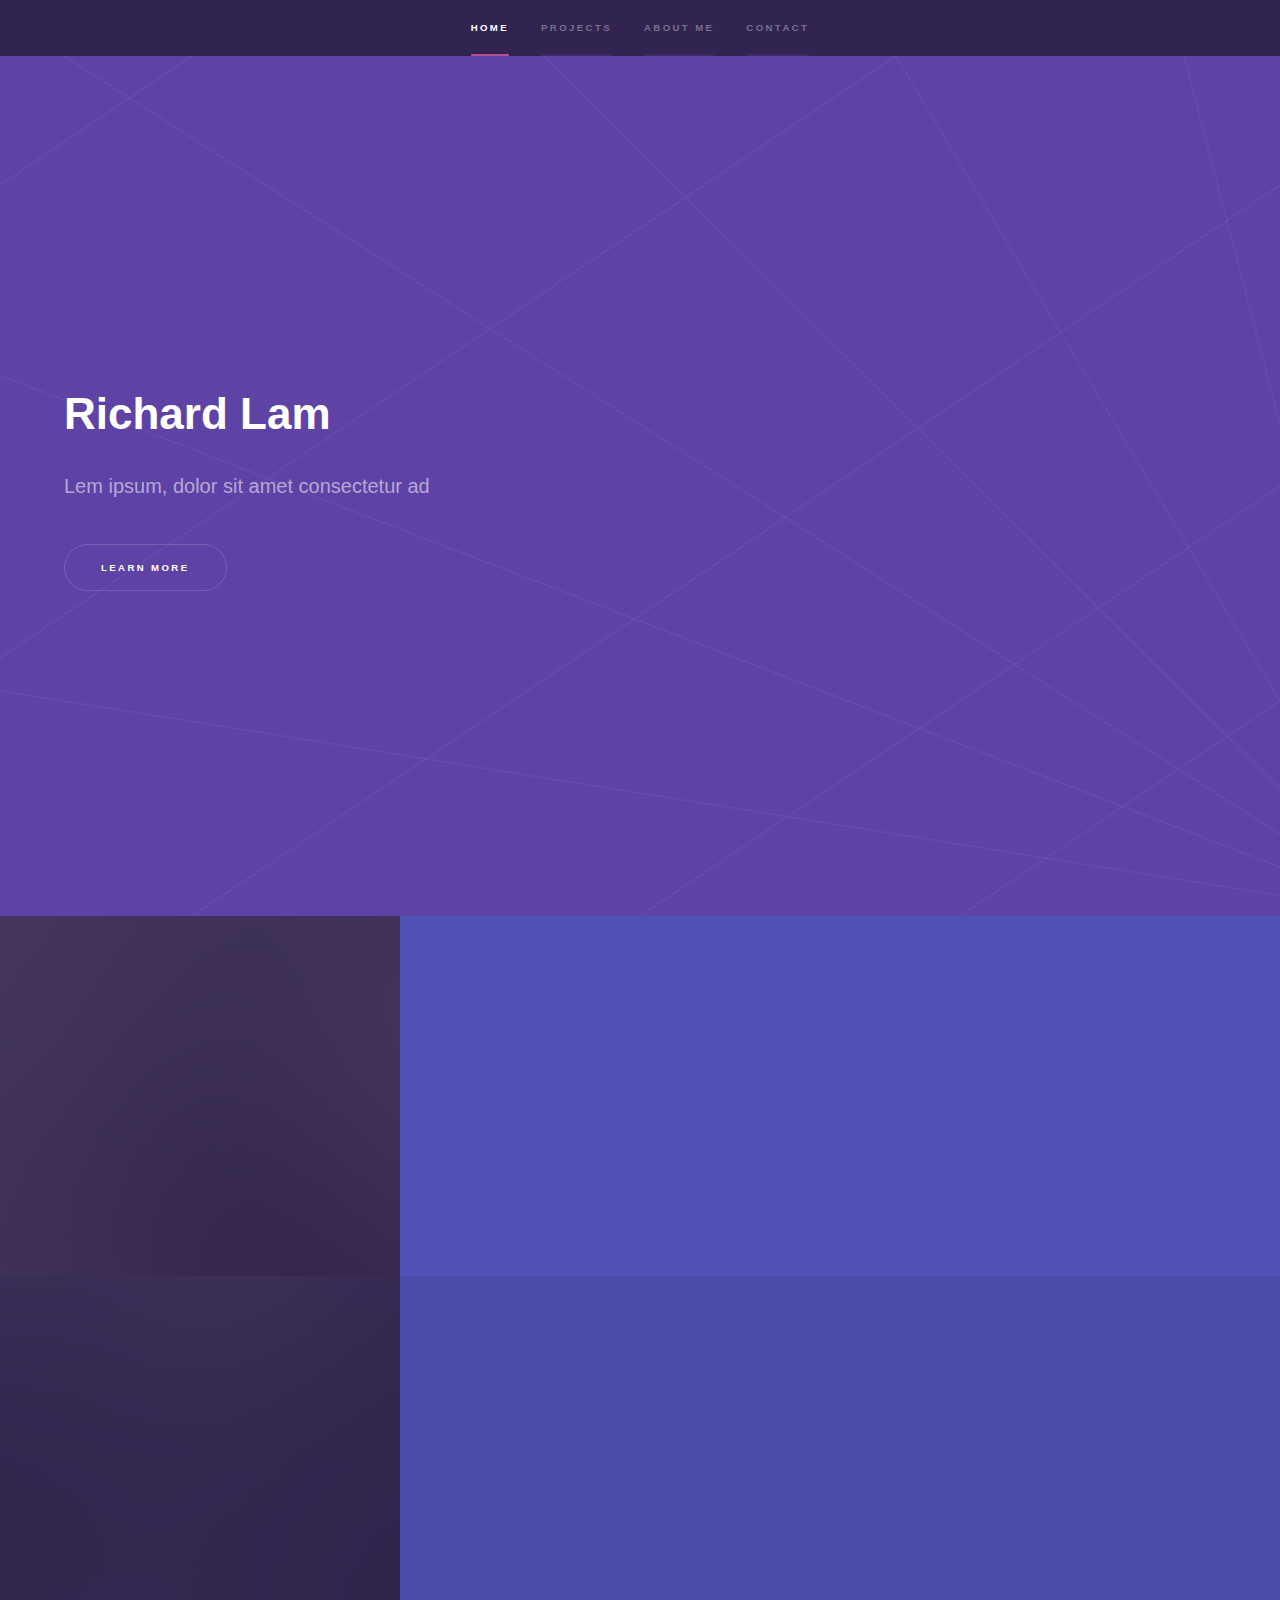
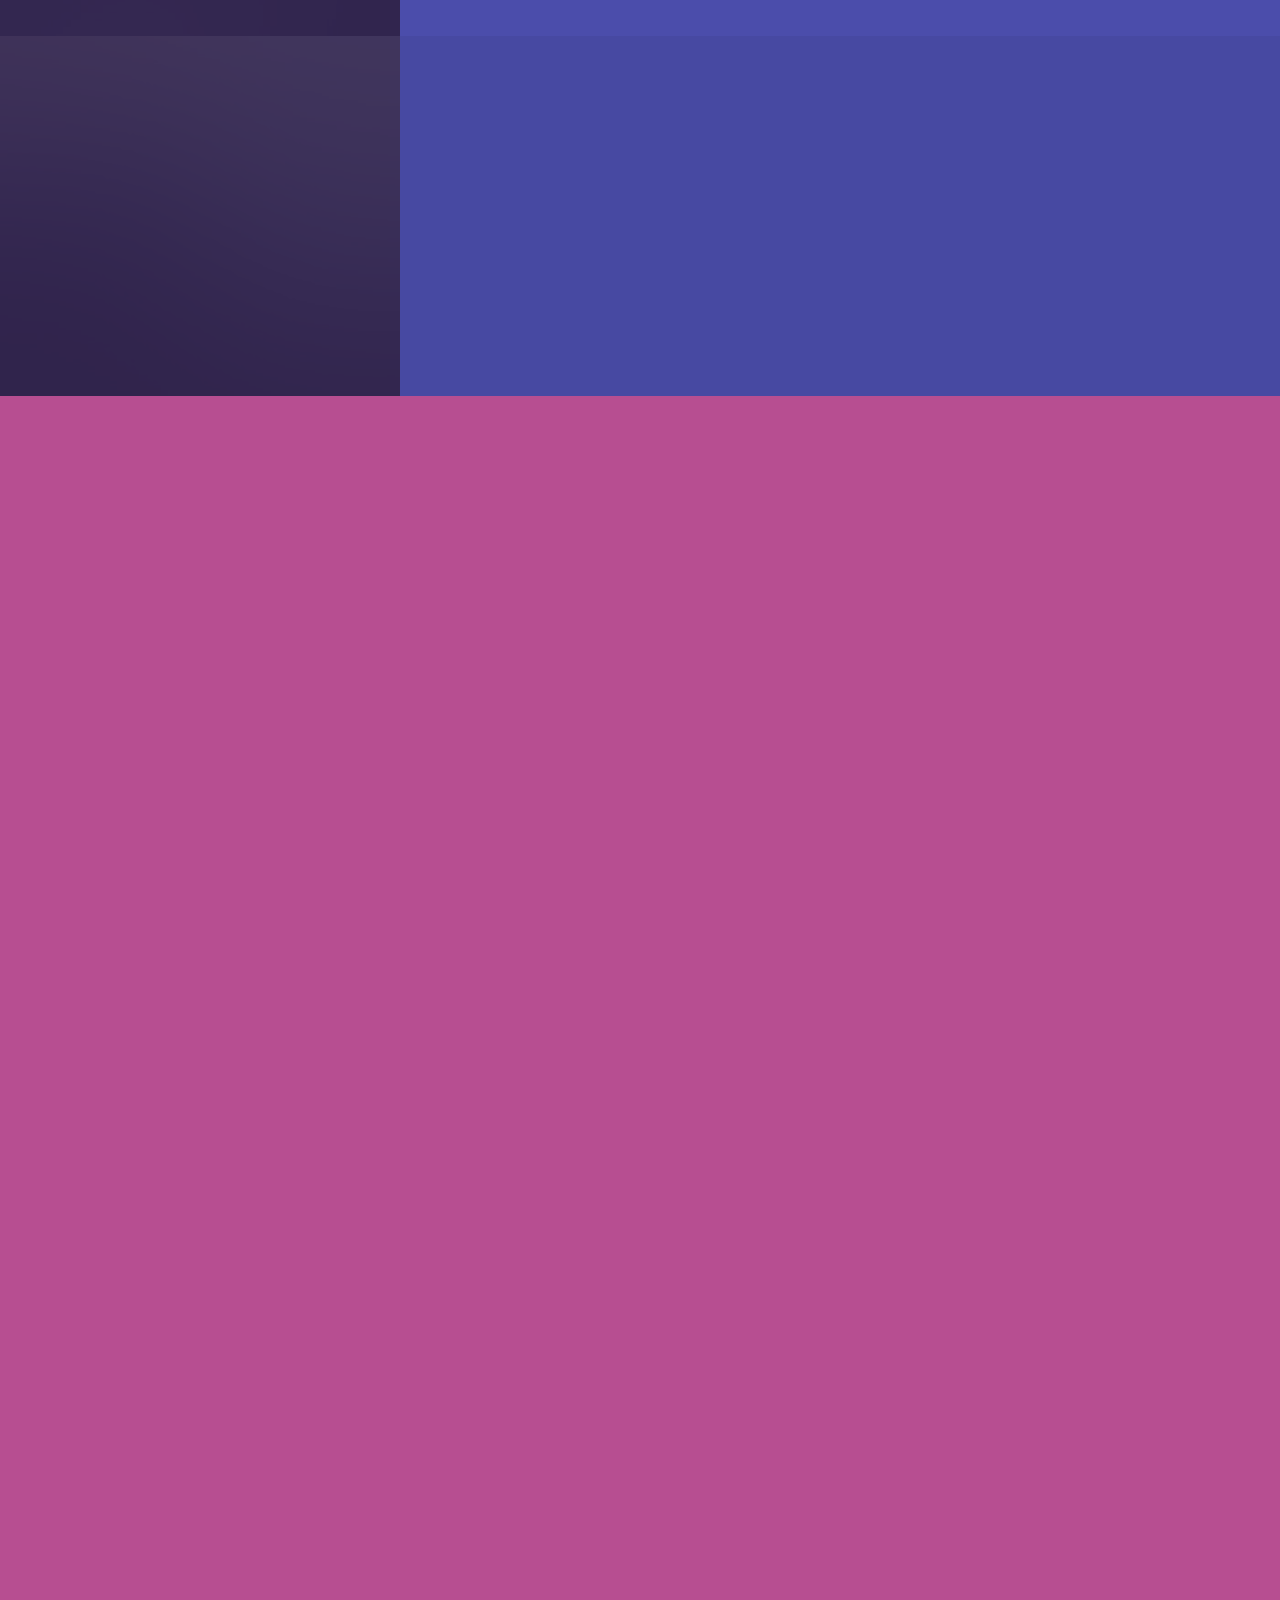
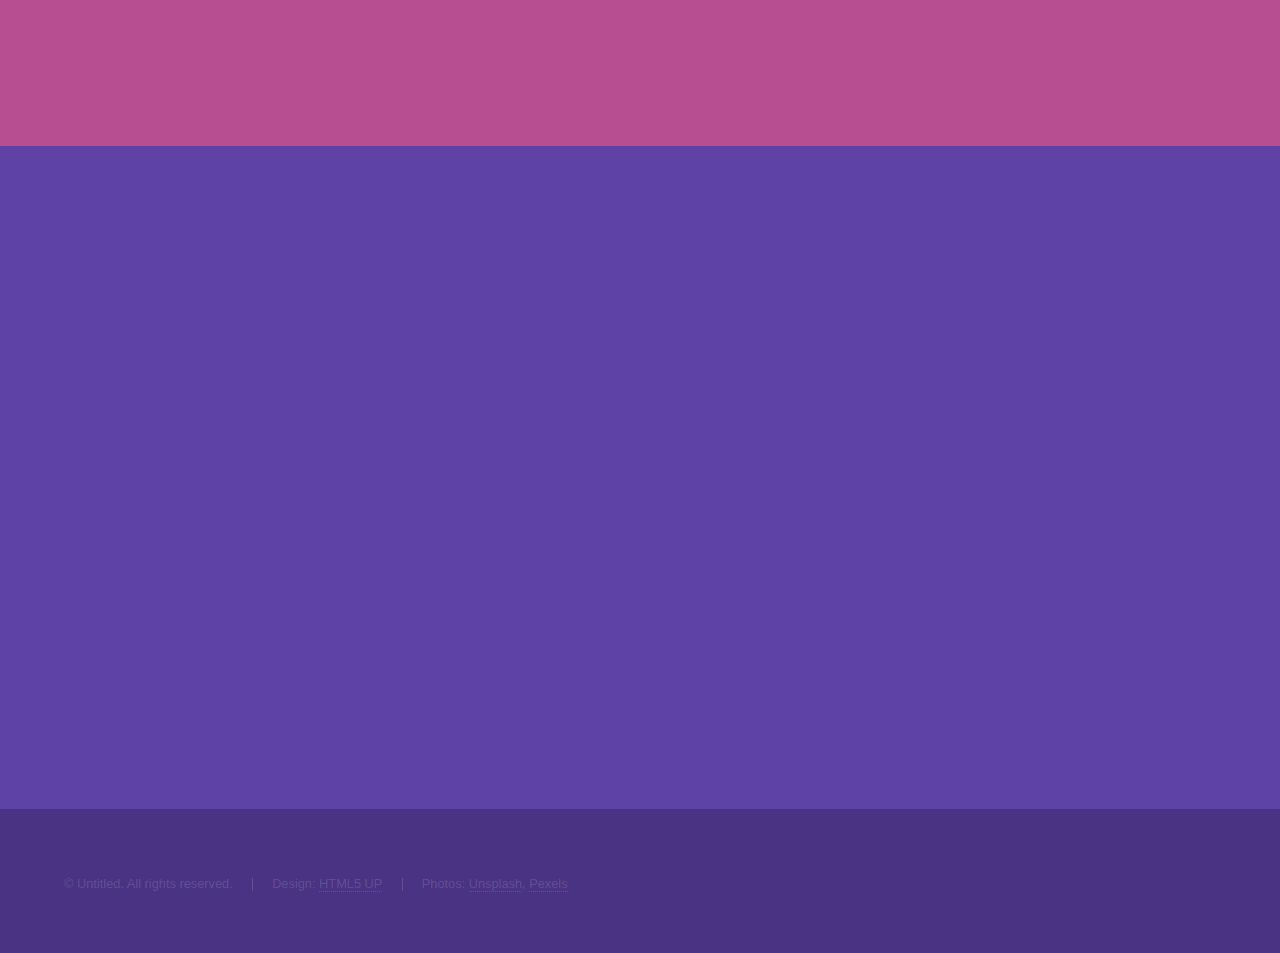
==== index.html @ 1023f7bc "Initial commit" ====
<!DOCTYPE HTML>

<html lang="en-GB">
	<head>
		<title>Richard Lam</title>
		<meta charset="utf-8" />
		<meta name="viewport" content="width=device-width, initial-scale=1, user-scalable=no" />
		<link rel="stylesheet" href="https://pro.fontawesome.com/releases/v5.10.0/css/all.css" integrity="sha384-AYmEC3Yw5cVb3ZcuHtOA93w35dYTsvhLPVnYs9eStHfGJvOvKxVfELGroGkvsg+p" crossorigin="anonymous"/>
		<link rel="stylesheet" href="assets/css/main.css" />
		<noscript><link rel="stylesheet" href="assets/css/noscript.css" /></noscript>
		<link rel="icon" href="./images/favicon/favicon-16x16.png" sizes="16x16" type="image/png">
	</head>
	<body class="is-preload">

		<!-- Sidebar -->
			<section id="sidebar">
				<div class="inner">
					<nav>
						<ul>
							<li><a href="#intro">Home</a></li>
							<li><a href="#one">Projects</a></li>
							<li><a href="#two">About Me</a></li>
							<li><a href="#three">Contact</a></li>
						</ul>
					</nav>
				</div>
			</section>

		<!-- Wrapper -->
			<div id="wrapper">

				<!-- Intro -->
					<section id="intro" class="wrapper style1 fullscreen fade-up">
						<div class="inner">
							<h1>Richard Lam</h1>
							<p id="typing"></p>
							<ul class="actions">
								<li><a href="#one" class="button scrolly">Learn more</a></li>
							</ul>
						</div>
					</section>

				<!-- One -->
					<section id="one" class="wrapper style2 spotlights">
						<section>
							<a href="#" class="image"><img src="images/pic01.jpg" alt="" data-position="center center" /></a>
							<div class="content">
								<div class="inner">
									<h2>Sed ipsum dolor</h2>
									<p>Phasellus convallis elit id ullamcorper pulvinar. Duis aliquam turpis mauris, eu ultricies erat malesuada quis. Aliquam dapibus.</p>
									<ul class="actions">
										<li><a href="generic.html" class="button">Learn more</a></li>
									</ul>
								</div>
							</div>
						</section>
						<section>
							<a href="#" class="image"><img src="images/pic02.jpg" alt="" data-position="top center" /></a>
							<div class="content">
								<div class="inner">
									<h2>Feugiat consequat</h2>
									<p>Phasellus convallis elit id ullamcorper pulvinar. Duis aliquam turpis mauris, eu ultricies erat malesuada quis. Aliquam dapibus.</p>
									<ul class="actions">
										<li><a href="generic.html" class="button">Learn more</a></li>
									</ul>
								</div>
							</div>
						</section>
						<section>
							<a href="#" class="image"><img src="images/pic03.jpg" alt="" data-position="25% 25%" /></a>
							<div class="content">
								<div class="inner">
									<h2>Ultricies aliquam</h2>
									<p>Phasellus convallis elit id ullamcorper pulvinar. Duis aliquam turpis mauris, eu ultricies erat malesuada quis. Aliquam dapibus.</p>
									<ul class="actions">
										<li><a href="generic.html" class="button">Learn more</a></li>
									</ul>
								</div>
							</div>
						</section>
					</section>

				<!-- Two -->
					<section id="two" class="wrapper style3 fade-up">
						<div class="inner">
							<h2>My Skills</h2>
							<p>Phasellus convallis elit id ullamcorper pulvinar. Duis aliquam turpis mauris, eu ultricies erat malesuada quis. Aliquam dapibus, lacus eget hendrerit bibendum, urna est aliquam sem, sit amet imperdiet est velit quis lorem.</p>
							
							<h3 class="collapsible">Programming Languages</h3>
							<div class="table-wrapper collapsiblecontent">
								<table>
									<tbody>
										<tr>
											<td>
												<img class="logos" src='./images/logos/html5_logo.png'/>
												<h4>HTML</h4>
											</td>
											<td>
												<img class="logos" src='./images/logos/css_logo.png'/>
												<h4>CSS</h4>
											</td>
											<td>
												<img class="logos" src='./images/logos/js_logo.png'/>
												<h4>JavaScript</h4>
											</td>
											<td>
												<img class="logos" src='./images/logos/Lua_logo.png'/>
												<h4>Lua</h4>
											</td>
											<td>
												<img class="logos" src='./images/logos/Php_logo.png'/>
												<h4>PHP</h4>
											</td>
										</tr>
									</tbody>
								</table>
							</div>
							<hr class="solid">
							<h3 class="collapsible">Libraries/Frameworks</h3>
							<div class="table-wrapper collapsiblecontent">
								<table>
									<tbody>
										<tr>
											<td>
												<img class="logos" src='./images/logos/Typescript_logo.png'/>
												<h4>TypeScript</h4>
											</td>
											<td>
												<img class="logos" src='./images/logos/Phaser_logo.png'/>
												<h4>Phaser</h4>
											</td>
											<td>
												<img class="logos" src='./images/logos/Löve2d_logo.png'/>
												<h4>LÖVE</h4>
											</td>
											<td>
												<img class="logos" src='./images/logos/React_logo.png'/>
												<h4>React</h4>
											</td>
										</tr>
									</tbody>
								</table>
							</div>
							<hr class="solid">
							<h3 class="collapsible">Software/Tools</h3>
							<div class="table-wrapper collapsiblecontent">
								<table>
									<tbody>
										<tr>
											<td>
												<img class="logos" src='./images/logos/Vsc_logo.png'/>
												<h4>Visual Studio Code</h4>
											</td>
											<td>
												<img class="logos" src='./images/logos/Gimp_logo.png'/>
												<h4>Gimp</h4>
											</td>
											<td>
												<img class="logos" src='./images/logos/OfficeSuite_logo.png'/>
												<h4>Office Suite</h4>
											</td>
										</tr>
										<tr>
											<td colspan="3" style="text-align: left;"><h4>Learning</h4></td>
										</tr>
										<tr>
											<td>
												<img class="logos" src='./images/logos/Blender_logo.png'/>
												<h4>Blender</h4>
											</td>
											<td>
												<img class="logos" src='./images/logos/DavinciResolve_logo.png'/>
												<h4>Davinci Resolve</h4>
											</td>
											<td>
												<img class="logos" src='./images/logos/MediaBangPaint_logo.png'/>
												<h4>MediaBang Paint</h4>
											</td>
										</tr>
									</tbody>
								</table>
							</div>
							<hr class="solid">

							<div class="features">
								<section>
									<span class="icon solid major fa-code"></span>
									<h3>Lorem ipsum amet</h3>
									<p>Phasellus convallis elit id ullam corper amet et pulvinar. Duis aliquam turpis mauris, sed ultricies erat dapibus.</p>
								</section>
								<section>
									<span class="icon solid major fa-lock"></span>
									<h3>Aliquam sed nullam</h3>
									<p>Phasellus convallis elit id ullam corper amet et pulvinar. Duis aliquam turpis mauris, sed ultricies erat dapibus.</p>
								</section>
								<section>
									<span class="icon solid major fa-cog"></span>
									<h3>Sed erat ullam corper</h3>
									<p>Phasellus convallis elit id ullam corper amet et pulvinar. Duis aliquam turpis mauris, sed ultricies erat dapibus.</p>
								</section>
								<section>
									<span class="icon solid major fa-desktop"></span>
									<h3>Veroeros quis lorem</h3>
									<p>Phasellus convallis elit id ullam corper amet et pulvinar. Duis aliquam turpis mauris, sed ultricies erat dapibus.</p>
								</section>
								<section>
									<span class="icon solid major fa-link"></span>
									<h3>Urna quis bibendum</h3>
									<p>Phasellus convallis elit id ullam corper amet et pulvinar. Duis aliquam turpis mauris, sed ultricies erat dapibus.</p>
								</section>
								<section>
									<span class="icon major fa-gem"></span>
									<h3>Aliquam urna dapibus</h3>
									<p>Phasellus convallis elit id ullam corper amet et pulvinar. Duis aliquam turpis mauris, sed ultricies erat dapibus.</p>
								</section>
							</div>
							<ul class="actions">
								<li><a href="generic.html" class="button">Learn more</a></li>
							</ul>
						</div>
					</section>

				<!-- Three -->
					<section id="three" class="wrapper style1 fade-up">
						<div class="inner">
							<h2>Get in touch</h2>
							<p>Phasellus convallis elit id ullamcorper pulvinar. Duis aliquam turpis mauris, eu ultricies erat malesuada quis. Aliquam dapibus, lacus eget hendrerit bibendum, urna est aliquam sem, sit amet imperdiet est velit quis lorem.</p>
							<div class="split style1">
								<section>
									<form method="post" action="#">
										<div class="fields">
											<div class="field half">
												<label for="name">Name</label>
												<input type="text" name="name" id="name" />
											</div>
											<div class="field half">
												<label for="email">Email</label>
												<input type="text" name="email" id="email" />
											</div>
											<div class="field">
												<label for="message">Message</label>
												<textarea name="message" id="message" rows="5"></textarea>
											</div>
										</div>
										<ul class="actions">
											<li><a href="" class="button submit">Send Message</a></li>
										</ul>
									</form>
								</section>
								<section>
									<ul class="contact">
										<li>
											<h3>Social</h3>
											<ul class="icons">
												<li><a href="#" class="icon brands fa-linkedin-in"><span class="label">Twitter</span></a></li>
												<li><a href="#" class="icon brands fa-xing"><span class="label">Xing</span></a></li>
												<li><a href="#" class="icon brands fa-github"><span class="label">Facebook</span></a></li>
												<li><a href="#" class="icon brands fa-itch-io"><span class="label">GitHub</span></a></li>
											</ul>
										</li>
									</ul>
								</section>
							</div>
						</div>
					</section>

			</div>

		<!-- Footer -->
			<footer id="footer" class="wrapper style1-alt">
				<div class="inner">
					<ul class="menu">
						<li>&copy; Untitled. All rights reserved.</li><li>Design: <a href="http://html5up.net">HTML5 UP</a></li><li>Photos: <a href="https://unsplash.com">Unsplash</a>, <a href="https://www.pexels.com">Pexels</a></li>
					</ul>
				</div>
			</footer>

		<!-- Scripts -->
			<script src="assets/js/jquery.min.js"></script>
			<script src="assets/js/jquery.scrollex.min.js"></script>
			<script src="assets/js/jquery.scrolly.min.js"></script>
			<script src="assets/js/browser.min.js"></script>
			<script src="assets/js/breakpoints.min.js"></script>
			<script src="assets/js/util.js"></script>
			<script src="assets/js/main.js"></script>
			<script src="assets/js/effects.js"></script>

	</body>
</html>
---- assets/css/main.css ----
@import url(fontawesome-all.min.css);

:root {
	--primary: #80D99F;
	--secondary: #B38BD9;
	--tertiary: #91DA76;
	--quaternary: #D9645F;
	--quinary: #D5D96A;
}

html, body, div, span, applet, object,
iframe, h1, h2, h3, h4, h5, h6, p, blockquote,
pre, a, abbr, acronym, address, big, cite,
code, del, dfn, em, img, ins, kbd, q, s, samp,
small, strike, strong, sub, sup, tt, var, b,
u, i, center, dl, dt, dd, ol, ul, li, fieldset,
form, label, legend, table, caption, tbody,
tfoot, thead, tr, th, td, article, aside,
canvas, details, embed, figure, figcaption,
footer, header, hgroup, menu, nav, output, ruby,
section, summary, time, mark, audio, video {
	margin: 0;
	padding: 0;
	border: 0;
	font-size: 100%;
	font: inherit;
	vertical-align: baseline;}

article, aside, details, figcaption, figure,
footer, header, hgroup, menu, nav, section {
	display: block;}

body {
	line-height: 1;
}

ol, ul {
	list-style: none;
}

blockquote, q {
	quotes: none;
}

	blockquote:before, blockquote:after, q:before, q:after {
		content: '';
		content: none;
	}

table {
	border-collapse: collapse;
	border-spacing: 0;
}

body {
	-webkit-text-size-adjust: none;
}

mark {
	background-color: transparent;
	color: inherit;
}

input::-moz-focus-inner {
	border: 0;
	padding: 0;
}

input, select, textarea {
	-moz-appearance: none;
	-webkit-appearance: none;
	-ms-appearance: none;
	appearance: none;
}

/* Basic */

	@-ms-viewport {
		width: device-width;
	}

	body {
		-ms-overflow-style: scrollbar;
	}

	@media screen and (max-width: 480px) {

		html, body {
			min-width: 320px;
		}

	}

	html {
		box-sizing: border-box;
	}

	*, *:before, *:after {
		box-sizing: inherit;
	}

	body {
		background: #312450;
	}

		body.is-preload *, body.is-preload *:before, body.is-preload *:after {
			-moz-animation: none !important;
			-webkit-animation: none !important;
			-ms-animation: none !important;
			animation: none !important;
			-moz-transition: none !important;
			-webkit-transition: none !important;
			-ms-transition: none !important;
			transition: none !important;
		}

/* Type */

	body, input, select, textarea {
		color: rgba(255, 255, 255, 0.55);
		font-family: Arial, Helvetica, sans-serif;
		font-size: 16.5pt;
		font-weight: normal;
		line-height: 1.75;
	}

		@media screen and (max-width: 1680px) {

			body, input, select, textarea {
				font-size: 13pt;
			}

		}

		@media screen and (max-width: 1280px) {

			body, input, select, textarea {
				font-size: 12pt;
			}

		}

		@media screen and (max-width: 360px) {

			body, input, select, textarea {
				font-size: 11pt;
			}

		}

	a {
		-moz-transition: color 0.2s ease, border-bottom-color 0.2s ease;
		-webkit-transition: color 0.2s ease, border-bottom-color 0.2s ease;
		-ms-transition: color 0.2s ease, border-bottom-color 0.2s ease;
		transition: color 0.2s ease, border-bottom-color 0.2s ease;
		border-bottom: dotted 1px rgba(255, 255, 255, 0.35);
		color: inherit;
		text-decoration: none;
	}

		a:hover {
			border-bottom-color: transparent;
			color: #ffffff;
		}

	strong, b {
		color: #ffffff;
		font-weight: bold;
	}

	em, i {
		font-style: italic;
	}

	p {
		margin: 0 0 2em 0;
	}

	h1, h2, h3, h4, h5, h6 {
		color: #ffffff;
		font-weight: bold;
		line-height: 1.5;
		margin: 0 0 0.5em 0;
	}

		h1 a, h2 a, h3 a, h4 a, h5 a, h6 a {
			color: inherit;
			text-decoration: none;
		}

	h1 {
		font-size: 2.75em;
	}

		h1.major {
			margin: 0 0 1.3em 0;
			position: relative;
			padding-bottom: 0.35em;
		}

			h1.major:after {
				background-image: -moz-linear-gradient(to right, #5e42a6, #b74e91);
				background-image: -webkit-linear-gradient(to right, #5e42a6, #b74e91);
				background-image: -ms-linear-gradient(to right, #5e42a6, #b74e91);
				background-image: linear-gradient(to right, #5e42a6, #b74e91);
				-moz-transition: max-width 0.2s ease;
				-webkit-transition: max-width 0.2s ease;
				-ms-transition: max-width 0.2s ease;
				transition: max-width 0.2s ease;
				border-radius: 0.2em;
				bottom: 0;
				content: '';
				height: 0.05em;
				position: absolute;
				right: 0;
				width: 100%;
			}

	h2 {
		font-size: 1.75em;
	}

	h3 {
		font-size: 1.1em;
	}

	h4 {
		font-size: 1em;
	}

	h5 {
		font-size: 0.8em;
	}

	h6 {
		font-size: 0.6em;
	}

	@media screen and (max-width: 736px) {

		h1 {
			font-size: 2em;
		}

		h2 {
			font-size: 1.25em;
		}

		h3 {
			font-size: 1em;
		}

		h4 {
			font-size: 0.8em;
		}

		h5 {
			font-size: 0.6em;
		}

		h6 {
			font-size: 0.6em;
		}

	}

	sub {
		font-size: 0.8em;
		position: relative;
		top: 0.5em;
	}

	sup {
		font-size: 0.8em;
		position: relative;
		top: -0.5em;
	}

	blockquote {
		border-left: solid 4px rgba(255, 255, 255, 0.15);
		font-style: italic;
		margin: 0 0 2em 0;
		padding: 0.5em 0 0.5em 2em;
	}

	code {
		background: rgba(255, 255, 255, 0.05);
		border-radius: 0.25em;
		border: solid 1px rgba(255, 255, 255, 0.15);
		font-family: "Courier New", monospace;
		font-size: 0.9em;
		margin: 0 0.25em;
		padding: 0.25em 0.65em;
	}

	pre {
		-webkit-overflow-scrolling: touch;
		font-family: "Courier New", monospace;
		font-size: 0.9em;
		margin: 0 0 2em 0;
	}

		pre code {
			display: block;
			line-height: 1.75em;
			padding: 1em 1.5em;
			overflow-x: auto;
		}

	hr {
		border: 0;
		border-bottom: solid 1px rgba(255, 255, 255, 0.15);
		margin: 2em 0;
	}

		hr.major {
			margin: 3em 0;
		}

	.align-left {
		text-align: left;
	}

	.align-center {
		text-align: center;
	}

	.align-right {
		text-align: right;
	}

/* Row */

	.row {
		display: flex;
		flex-wrap: wrap;
		box-sizing: border-box;
		align-items: stretch;
	}

		.row > * {
			box-sizing: border-box;
		}

		.row.gtr-uniform > * > :last-child {
			margin-bottom: 0;
		}

		.row.aln-left {
			justify-content: flex-start;
		}

		.row.aln-center {
			justify-content: center;
		}

		.row.aln-right {
			justify-content: flex-end;
		}

		.row.aln-top {
			align-items: flex-start;
		}

		.row.aln-middle {
			align-items: center;
		}

		.row.aln-bottom {
			align-items: flex-end;
		}

		.row > .imp {
			order: -1;
		}

		.row > .col-1 {
			width: 8.33333%;
		}

		.row > .off-1 {
			margin-left: 8.33333%;
		}

		.row > .col-2 {
			width: 16.66667%;
		}

		.row > .off-2 {
			margin-left: 16.66667%;
		}

		.row > .col-3 {
			width: 25%;
		}

		.row > .off-3 {
			margin-left: 25%;
		}

		.row > .col-4 {
			width: 33.33333%;
		}

		.row > .off-4 {
			margin-left: 33.33333%;
		}

		.row > .col-5 {
			width: 41.66667%;
		}

		.row > .off-5 {
			margin-left: 41.66667%;
		}

		.row > .col-6 {
			width: 50%;
		}

		.row > .off-6 {
			margin-left: 50%;
		}

		.row > .col-7 {
			width: 58.33333%;
		}

		.row > .off-7 {
			margin-left: 58.33333%;
		}

		.row > .col-8 {
			width: 66.66667%;
		}

		.row > .off-8 {
			margin-left: 66.66667%;
		}

		.row > .col-9 {
			width: 75%;
		}

		.row > .off-9 {
			margin-left: 75%;
		}

		.row > .col-10 {
			width: 83.33333%;
		}

		.row > .off-10 {
			margin-left: 83.33333%;
		}

		.row > .col-11 {
			width: 91.66667%;
		}

		.row > .off-11 {
			margin-left: 91.66667%;
		}

		.row > .col-12 {
			width: 100%;
		}

		.row > .off-12 {
			margin-left: 100%;
		}

		.row.gtr-0 {
			margin-top: 0;
			margin-left: 0em;
		}

			.row.gtr-0 > * {
				padding: 0 0 0 0em;
			}

			.row.gtr-0.gtr-uniform {
				margin-top: 0em;
			}

				.row.gtr-0.gtr-uniform > * {
					padding-top: 0em;
				}

		.row.gtr-25 {
			margin-top: 0;
			margin-left: -0.375em;
		}

			.row.gtr-25 > * {
				padding: 0 0 0 0.375em;
			}

			.row.gtr-25.gtr-uniform {
				margin-top: -0.375em;
			}

				.row.gtr-25.gtr-uniform > * {
					padding-top: 0.375em;
				}

		.row.gtr-50 {
			margin-top: 0;
			margin-left: -0.75em;
		}

			.row.gtr-50 > * {
				padding: 0 0 0 0.75em;
			}

			.row.gtr-50.gtr-uniform {
				margin-top: -0.75em;
			}

				.row.gtr-50.gtr-uniform > * {
					padding-top: 0.75em;
				}

		.row {
			margin-top: 0;
			margin-left: -1.5em;
		}

			.row > * {
				padding: 0 0 0 1.5em;
			}

			.row.gtr-uniform {
				margin-top: -1.5em;
			}

				.row.gtr-uniform > * {
					padding-top: 1.5em;
				}

		.row.gtr-150 {
			margin-top: 0;
			margin-left: -2.25em;
		}

			.row.gtr-150 > * {
				padding: 0 0 0 2.25em;
			}

			.row.gtr-150.gtr-uniform {
				margin-top: -2.25em;
			}

				.row.gtr-150.gtr-uniform > * {
					padding-top: 2.25em;
				}

		.row.gtr-200 {
			margin-top: 0;
			margin-left: -3em;
		}

			.row.gtr-200 > * {
				padding: 0 0 0 3em;
			}

			.row.gtr-200.gtr-uniform {
				margin-top: -3em;
			}

				.row.gtr-200.gtr-uniform > * {
					padding-top: 3em;
				}

		@media screen and (max-width: 1680px) {

			.row {
				display: flex;
				flex-wrap: wrap;
				box-sizing: border-box;
				align-items: stretch;
			}

				.row > * {
					box-sizing: border-box;
				}

				.row.gtr-uniform > * > :last-child {
					margin-bottom: 0;
				}

				.row.aln-left {
					justify-content: flex-start;
				}

				.row.aln-center {
					justify-content: center;
				}

				.row.aln-right {
					justify-content: flex-end;
				}

				.row.aln-top {
					align-items: flex-start;
				}

				.row.aln-middle {
					align-items: center;
				}

				.row.aln-bottom {
					align-items: flex-end;
				}

				.row > .imp-xlarge {
					order: -1;
				}

				.row > .col-1-xlarge {
					width: 8.33333%;
				}

				.row > .off-1-xlarge {
					margin-left: 8.33333%;
				}

				.row > .col-2-xlarge {
					width: 16.66667%;
				}

				.row > .off-2-xlarge {
					margin-left: 16.66667%;
				}

				.row > .col-3-xlarge {
					width: 25%;
				}

				.row > .off-3-xlarge {
					margin-left: 25%;
				}

				.row > .col-4-xlarge {
					width: 33.33333%;
				}

				.row > .off-4-xlarge {
					margin-left: 33.33333%;
				}

				.row > .col-5-xlarge {
					width: 41.66667%;
				}

				.row > .off-5-xlarge {
					margin-left: 41.66667%;
				}

				.row > .col-6-xlarge {
					width: 50%;
				}

				.row > .off-6-xlarge {
					margin-left: 50%;
				}

				.row > .col-7-xlarge {
					width: 58.33333%;
				}

				.row > .off-7-xlarge {
					margin-left: 58.33333%;
				}

				.row > .col-8-xlarge {
					width: 66.66667%;
				}

				.row > .off-8-xlarge {
					margin-left: 66.66667%;
				}

				.row > .col-9-xlarge {
					width: 75%;
				}

				.row > .off-9-xlarge {
					margin-left: 75%;
				}

				.row > .col-10-xlarge {
					width: 83.33333%;
				}

				.row > .off-10-xlarge {
					margin-left: 83.33333%;
				}

				.row > .col-11-xlarge {
					width: 91.66667%;
				}

				.row > .off-11-xlarge {
					margin-left: 91.66667%;
				}

				.row > .col-12-xlarge {
					width: 100%;
				}

				.row > .off-12-xlarge {
					margin-left: 100%;
				}

				.row.gtr-0 {
					margin-top: 0;
					margin-left: 0em;
				}

					.row.gtr-0 > * {
						padding: 0 0 0 0em;
					}

					.row.gtr-0.gtr-uniform {
						margin-top: 0em;
					}

						.row.gtr-0.gtr-uniform > * {
							padding-top: 0em;
						}

				.row.gtr-25 {
					margin-top: 0;
					margin-left: -0.375em;
				}

					.row.gtr-25 > * {
						padding: 0 0 0 0.375em;
					}

					.row.gtr-25.gtr-uniform {
						margin-top: -0.375em;
					}

						.row.gtr-25.gtr-uniform > * {
							padding-top: 0.375em;
						}

				.row.gtr-50 {
					margin-top: 0;
					margin-left: -0.75em;
				}

					.row.gtr-50 > * {
						padding: 0 0 0 0.75em;
					}

					.row.gtr-50.gtr-uniform {
						margin-top: -0.75em;
					}

						.row.gtr-50.gtr-uniform > * {
							padding-top: 0.75em;
						}

				.row {
					margin-top: 0;
					margin-left: -1.5em;
				}

					.row > * {
						padding: 0 0 0 1.5em;
					}

					.row.gtr-uniform {
						margin-top: -1.5em;
					}

						.row.gtr-uniform > * {
							padding-top: 1.5em;
						}

				.row.gtr-150 {
					margin-top: 0;
					margin-left: -2.25em;
				}

					.row.gtr-150 > * {
						padding: 0 0 0 2.25em;
					}

					.row.gtr-150.gtr-uniform {
						margin-top: -2.25em;
					}

						.row.gtr-150.gtr-uniform > * {
							padding-top: 2.25em;
						}

				.row.gtr-200 {
					margin-top: 0;
					margin-left: -3em;
				}

					.row.gtr-200 > * {
						padding: 0 0 0 3em;
					}

					.row.gtr-200.gtr-uniform {
						margin-top: -3em;
					}

						.row.gtr-200.gtr-uniform > * {
							padding-top: 3em;
						}

		}

		@media screen and (max-width: 1280px) {

			.row {
				display: flex;
				flex-wrap: wrap;
				box-sizing: border-box;
				align-items: stretch;
			}

				.row > * {
					box-sizing: border-box;
				}

				.row.gtr-uniform > * > :last-child {
					margin-bottom: 0;
				}

				.row.aln-left {
					justify-content: flex-start;
				}

				.row.aln-center {
					justify-content: center;
				}

				.row.aln-right {
					justify-content: flex-end;
				}

				.row.aln-top {
					align-items: flex-start;
				}

				.row.aln-middle {
					align-items: center;
				}

				.row.aln-bottom {
					align-items: flex-end;
				}

				.row > .imp-large {
					order: -1;
				}

				.row > .col-1-large {
					width: 8.33333%;
				}

				.row > .off-1-large {
					margin-left: 8.33333%;
				}

				.row > .col-2-large {
					width: 16.66667%;
				}

				.row > .off-2-large {
					margin-left: 16.66667%;
				}

				.row > .col-3-large {
					width: 25%;
				}

				.row > .off-3-large {
					margin-left: 25%;
				}

				.row > .col-4-large {
					width: 33.33333%;
				}

				.row > .off-4-large {
					margin-left: 33.33333%;
				}

				.row > .col-5-large {
					width: 41.66667%;
				}

				.row > .off-5-large {
					margin-left: 41.66667%;
				}

				.row > .col-6-large {
					width: 50%;
				}

				.row > .off-6-large {
					margin-left: 50%;
				}

				.row > .col-7-large {
					width: 58.33333%;
				}

				.row > .off-7-large {
					margin-left: 58.33333%;
				}

				.row > .col-8-large {
					width: 66.66667%;
				}

				.row > .off-8-large {
					margin-left: 66.66667%;
				}

				.row > .col-9-large {
					width: 75%;
				}

				.row > .off-9-large {
					margin-left: 75%;
				}

				.row > .col-10-large {
					width: 83.33333%;
				}

				.row > .off-10-large {
					margin-left: 83.33333%;
				}

				.row > .col-11-large {
					width: 91.66667%;
				}

				.row > .off-11-large {
					margin-left: 91.66667%;
				}

				.row > .col-12-large {
					width: 100%;
				}

				.row > .off-12-large {
					margin-left: 100%;
				}

				.row.gtr-0 {
					margin-top: 0;
					margin-left: 0em;
				}

					.row.gtr-0 > * {
						padding: 0 0 0 0em;
					}

					.row.gtr-0.gtr-uniform {
						margin-top: 0em;
					}

						.row.gtr-0.gtr-uniform > * {
							padding-top: 0em;
						}

				.row.gtr-25 {
					margin-top: 0;
					margin-left: -0.375em;
				}

					.row.gtr-25 > * {
						padding: 0 0 0 0.375em;
					}

					.row.gtr-25.gtr-uniform {
						margin-top: -0.375em;
					}

						.row.gtr-25.gtr-uniform > * {
							padding-top: 0.375em;
						}

				.row.gtr-50 {
					margin-top: 0;
					margin-left: -0.75em;
				}

					.row.gtr-50 > * {
						padding: 0 0 0 0.75em;
					}

					.row.gtr-50.gtr-uniform {
						margin-top: -0.75em;
					}

						.row.gtr-50.gtr-uniform > * {
							padding-top: 0.75em;
						}

				.row {
					margin-top: 0;
					margin-left: -1.5em;
				}

					.row > * {
						padding: 0 0 0 1.5em;
					}

					.row.gtr-uniform {
						margin-top: -1.5em;
					}

						.row.gtr-uniform > * {
							padding-top: 1.5em;
						}

				.row.gtr-150 {
					margin-top: 0;
					margin-left: -2.25em;
				}

					.row.gtr-150 > * {
						padding: 0 0 0 2.25em;
					}

					.row.gtr-150.gtr-uniform {
						margin-top: -2.25em;
					}

						.row.gtr-150.gtr-uniform > * {
							padding-top: 2.25em;
						}

				.row.gtr-200 {
					margin-top: 0;
					margin-left: -3em;
				}

					.row.gtr-200 > * {
						padding: 0 0 0 3em;
					}

					.row.gtr-200.gtr-uniform {
						margin-top: -3em;
					}

						.row.gtr-200.gtr-uniform > * {
							padding-top: 3em;
						}

		}

		@media screen and (max-width: 980px) {

			.row {
				display: flex;
				flex-wrap: wrap;
				box-sizing: border-box;
				align-items: stretch;
			}

				.row > * {
					box-sizing: border-box;
				}

				.row.gtr-uniform > * > :last-child {
					margin-bottom: 0;
				}

				.row.aln-left {
					justify-content: flex-start;
				}

				.row.aln-center {
					justify-content: center;
				}

				.row.aln-right {
					justify-content: flex-end;
				}

				.row.aln-top {
					align-items: flex-start;
				}

				.row.aln-middle {
					align-items: center;
				}

				.row.aln-bottom {
					align-items: flex-end;
				}

				.row > .imp-medium {
					order: -1;
				}

				.row > .col-1-medium {
					width: 8.33333%;
				}

				.row > .off-1-medium {
					margin-left: 8.33333%;
				}

				.row > .col-2-medium {
					width: 16.66667%;
				}

				.row > .off-2-medium {
					margin-left: 16.66667%;
				}

				.row > .col-3-medium {
					width: 25%;
				}

				.row > .off-3-medium {
					margin-left: 25%;
				}

				.row > .col-4-medium {
					width: 33.33333%;
				}

				.row > .off-4-medium {
					margin-left: 33.33333%;
				}

				.row > .col-5-medium {
					width: 41.66667%;
				}

				.row > .off-5-medium {
					margin-left: 41.66667%;
				}

				.row > .col-6-medium {
					width: 50%;
				}

				.row > .off-6-medium {
					margin-left: 50%;
				}

				.row > .col-7-medium {
					width: 58.33333%;
				}

				.row > .off-7-medium {
					margin-left: 58.33333%;
				}

				.row > .col-8-medium {
					width: 66.66667%;
				}

				.row > .off-8-medium {
					margin-left: 66.66667%;
				}

				.row > .col-9-medium {
					width: 75%;
				}

				.row > .off-9-medium {
					margin-left: 75%;
				}

				.row > .col-10-medium {
					width: 83.33333%;
				}

				.row > .off-10-medium {
					margin-left: 83.33333%;
				}

				.row > .col-11-medium {
					width: 91.66667%;
				}

				.row > .off-11-medium {
					margin-left: 91.66667%;
				}

				.row > .col-12-medium {
					width: 100%;
				}

				.row > .off-12-medium {
					margin-left: 100%;
				}

				.row.gtr-0 {
					margin-top: 0;
					margin-left: 0em;
				}

					.row.gtr-0 > * {
						padding: 0 0 0 0em;
					}

					.row.gtr-0.gtr-uniform {
						margin-top: 0em;
					}

						.row.gtr-0.gtr-uniform > * {
							padding-top: 0em;
						}

				.row.gtr-25 {
					margin-top: 0;
					margin-left: -0.375em;
				}

					.row.gtr-25 > * {
						padding: 0 0 0 0.375em;
					}

					.row.gtr-25.gtr-uniform {
						margin-top: -0.375em;
					}

						.row.gtr-25.gtr-uniform > * {
							padding-top: 0.375em;
						}

				.row.gtr-50 {
					margin-top: 0;
					margin-left: -0.75em;
				}

					.row.gtr-50 > * {
						padding: 0 0 0 0.75em;
					}

					.row.gtr-50.gtr-uniform {
						margin-top: -0.75em;
					}

						.row.gtr-50.gtr-uniform > * {
							padding-top: 0.75em;
						}

				.row {
					margin-top: 0;
					margin-left: -1.5em;
				}

					.row > * {
						padding: 0 0 0 1.5em;
					}

					.row.gtr-uniform {
						margin-top: -1.5em;
					}

						.row.gtr-uniform > * {
							padding-top: 1.5em;
						}

				.row.gtr-150 {
					margin-top: 0;
					margin-left: -2.25em;
				}

					.row.gtr-150 > * {
						padding: 0 0 0 2.25em;
					}

					.row.gtr-150.gtr-uniform {
						margin-top: -2.25em;
					}

						.row.gtr-150.gtr-uniform > * {
							padding-top: 2.25em;
						}

				.row.gtr-200 {
					margin-top: 0;
					margin-left: -3em;
				}

					.row.gtr-200 > * {
						padding: 0 0 0 3em;
					}

					.row.gtr-200.gtr-uniform {
						margin-top: -3em;
					}

						.row.gtr-200.gtr-uniform > * {
							padding-top: 3em;
						}

		}

		@media screen and (max-width: 736px) {

			.row {
				display: flex;
				flex-wrap: wrap;
				box-sizing: border-box;
				align-items: stretch;
			}

				.row > * {
					box-sizing: border-box;
				}

				.row.gtr-uniform > * > :last-child {
					margin-bottom: 0;
				}

				.row.aln-left {
					justify-content: flex-start;
				}

				.row.aln-center {
					justify-content: center;
				}

				.row.aln-right {
					justify-content: flex-end;
				}

				.row.aln-top {
					align-items: flex-start;
				}

				.row.aln-middle {
					align-items: center;
				}

				.row.aln-bottom {
					align-items: flex-end;
				}

				.row > .imp-small {
					order: -1;
				}

				.row > .col-1-small {
					width: 8.33333%;
				}

				.row > .off-1-small {
					margin-left: 8.33333%;
				}

				.row > .col-2-small {
					width: 16.66667%;
				}

				.row > .off-2-small {
					margin-left: 16.66667%;
				}

				.row > .col-3-small {
					width: 25%;
				}

				.row > .off-3-small {
					margin-left: 25%;
				}

				.row > .col-4-small {
					width: 33.33333%;
				}

				.row > .off-4-small {
					margin-left: 33.33333%;
				}

				.row > .col-5-small {
					width: 41.66667%;
				}

				.row > .off-5-small {
					margin-left: 41.66667%;
				}

				.row > .col-6-small {
					width: 50%;
				}

				.row > .off-6-small {
					margin-left: 50%;
				}

				.row > .col-7-small {
					width: 58.33333%;
				}

				.row > .off-7-small {
					margin-left: 58.33333%;
				}

				.row > .col-8-small {
					width: 66.66667%;
				}

				.row > .off-8-small {
					margin-left: 66.66667%;
				}

				.row > .col-9-small {
					width: 75%;
				}

				.row > .off-9-small {
					margin-left: 75%;
				}

				.row > .col-10-small {
					width: 83.33333%;
				}

				.row > .off-10-small {
					margin-left: 83.33333%;
				}

				.row > .col-11-small {
					width: 91.66667%;
				}

				.row > .off-11-small {
					margin-left: 91.66667%;
				}

				.row > .col-12-small {
					width: 100%;
				}

				.row > .off-12-small {
					margin-left: 100%;
				}

				.row.gtr-0 {
					margin-top: 0;
					margin-left: 0em;
				}

					.row.gtr-0 > * {
						padding: 0 0 0 0em;
					}

					.row.gtr-0.gtr-uniform {
						margin-top: 0em;
					}

						.row.gtr-0.gtr-uniform > * {
							padding-top: 0em;
						}

				.row.gtr-25 {
					margin-top: 0;
					margin-left: -0.375em;
				}

					.row.gtr-25 > * {
						padding: 0 0 0 0.375em;
					}

					.row.gtr-25.gtr-uniform {
						margin-top: -0.375em;
					}

						.row.gtr-25.gtr-uniform > * {
							padding-top: 0.375em;
						}

				.row.gtr-50 {
					margin-top: 0;
					margin-left: -0.75em;
				}

					.row.gtr-50 > * {
						padding: 0 0 0 0.75em;
					}

					.row.gtr-50.gtr-uniform {
						margin-top: -0.75em;
					}

						.row.gtr-50.gtr-uniform > * {
							padding-top: 0.75em;
						}

				.row {
					margin-top: 0;
					margin-left: -1.5em;
				}

					.row > * {
						padding: 0 0 0 1.5em;
					}

					.row.gtr-uniform {
						margin-top: -1.5em;
					}

						.row.gtr-uniform > * {
							padding-top: 1.5em;
						}

				.row.gtr-150 {
					margin-top: 0;
					margin-left: -2.25em;
				}

					.row.gtr-150 > * {
						padding: 0 0 0 2.25em;
					}

					.row.gtr-150.gtr-uniform {
						margin-top: -2.25em;
					}

						.row.gtr-150.gtr-uniform > * {
							padding-top: 2.25em;
						}

				.row.gtr-200 {
					margin-top: 0;
					margin-left: -3em;
				}

					.row.gtr-200 > * {
						padding: 0 0 0 3em;
					}

					.row.gtr-200.gtr-uniform {
						margin-top: -3em;
					}

						.row.gtr-200.gtr-uniform > * {
							padding-top: 3em;
						}

		}

		@media screen and (max-width: 480px) {

			.row {
				display: flex;
				flex-wrap: wrap;
				box-sizing: border-box;
				align-items: stretch;
			}

				.row > * {
					box-sizing: border-box;
				}

				.row.gtr-uniform > * > :last-child {
					margin-bottom: 0;
				}

				.row.aln-left {
					justify-content: flex-start;
				}

				.row.aln-center {
					justify-content: center;
				}

				.row.aln-right {
					justify-content: flex-end;
				}

				.row.aln-top {
					align-items: flex-start;
				}

				.row.aln-middle {
					align-items: center;
				}

				.row.aln-bottom {
					align-items: flex-end;
				}

				.row > .imp-xsmall {
					order: -1;
				}

				.row > .col-1-xsmall {
					width: 8.33333%;
				}

				.row > .off-1-xsmall {
					margin-left: 8.33333%;
				}

				.row > .col-2-xsmall {
					width: 16.66667%;
				}

				.row > .off-2-xsmall {
					margin-left: 16.66667%;
				}

				.row > .col-3-xsmall {
					width: 25%;
				}

				.row > .off-3-xsmall {
					margin-left: 25%;
				}

				.row > .col-4-xsmall {
					width: 33.33333%;
				}

				.row > .off-4-xsmall {
					margin-left: 33.33333%;
				}

				.row > .col-5-xsmall {
					width: 41.66667%;
				}

				.row > .off-5-xsmall {
					margin-left: 41.66667%;
				}

				.row > .col-6-xsmall {
					width: 50%;
				}

				.row > .off-6-xsmall {
					margin-left: 50%;
				}

				.row > .col-7-xsmall {
					width: 58.33333%;
				}

				.row > .off-7-xsmall {
					margin-left: 58.33333%;
				}

				.row > .col-8-xsmall {
					width: 66.66667%;
				}

				.row > .off-8-xsmall {
					margin-left: 66.66667%;
				}

				.row > .col-9-xsmall {
					width: 75%;
				}

				.row > .off-9-xsmall {
					margin-left: 75%;
				}

				.row > .col-10-xsmall {
					width: 83.33333%;
				}

				.row > .off-10-xsmall {
					margin-left: 83.33333%;
				}

				.row > .col-11-xsmall {
					width: 91.66667%;
				}

				.row > .off-11-xsmall {
					margin-left: 91.66667%;
				}

				.row > .col-12-xsmall {
					width: 100%;
				}

				.row > .off-12-xsmall {
					margin-left: 100%;
				}

				.row.gtr-0 {
					margin-top: 0;
					margin-left: 0em;
				}

					.row.gtr-0 > * {
						padding: 0 0 0 0em;
					}

					.row.gtr-0.gtr-uniform {
						margin-top: 0em;
					}

						.row.gtr-0.gtr-uniform > * {
							padding-top: 0em;
						}

				.row.gtr-25 {
					margin-top: 0;
					margin-left: -0.375em;
				}

					.row.gtr-25 > * {
						padding: 0 0 0 0.375em;
					}

					.row.gtr-25.gtr-uniform {
						margin-top: -0.375em;
					}

						.row.gtr-25.gtr-uniform > * {
							padding-top: 0.375em;
						}

				.row.gtr-50 {
					margin-top: 0;
					margin-left: -0.75em;
				}

					.row.gtr-50 > * {
						padding: 0 0 0 0.75em;
					}

					.row.gtr-50.gtr-uniform {
						margin-top: -0.75em;
					}

						.row.gtr-50.gtr-uniform > * {
							padding-top: 0.75em;
						}

				.row {
					margin-top: 0;
					margin-left: -1.5em;
				}

					.row > * {
						padding: 0 0 0 1.5em;
					}

					.row.gtr-uniform {
						margin-top: -1.5em;
					}

						.row.gtr-uniform > * {
							padding-top: 1.5em;
						}

				.row.gtr-150 {
					margin-top: 0;
					margin-left: -2.25em;
				}

					.row.gtr-150 > * {
						padding: 0 0 0 2.25em;
					}

					.row.gtr-150.gtr-uniform {
						margin-top: -2.25em;
					}

						.row.gtr-150.gtr-uniform > * {
							padding-top: 2.25em;
						}

				.row.gtr-200 {
					margin-top: 0;
					margin-left: -3em;
				}

					.row.gtr-200 > * {
						padding: 0 0 0 3em;
					}

					.row.gtr-200.gtr-uniform {
						margin-top: -3em;
					}

						.row.gtr-200.gtr-uniform > * {
							padding-top: 3em;
						}

		}

/* Box */

	.box {
		border-radius: 0.25em;
		border: solid 1px rgba(255, 255, 255, 0.15);
		margin-bottom: 2em;
		padding: 1.5em;
	}

		.box > :last-child,
		.box > :last-child > :last-child,
		.box > :last-child > :last-child > :last-child {
			margin-bottom: 0;
		}

		.box.alt {
			border: 0;
			border-radius: 0;
			padding: 0;
		}

/* Button */

	input[type="submit"],
	input[type="reset"],
	input[type="button"],
	button,
	.button {
		-moz-appearance: none;
		-webkit-appearance: none;
		-ms-appearance: none;
		appearance: none;
		-moz-transition: border-color 0.2s ease;
		-webkit-transition: border-color 0.2s ease;
		-ms-transition: border-color 0.2s ease;
		transition: border-color 0.2s ease;
		background-color: transparent;
		border: solid 1px !important;
		border-color: rgba(255, 255, 255, 0.15) !important;
		border-radius: 3em;
		color: #ffffff !important;
		cursor: pointer;
		display: inline-block;
		font-size: 0.6em;
		font-weight: bold;
		height: calc(4.75em + 2px);
		letter-spacing: 0.25em;
		line-height: 4.75em;
		outline: 0;
		padding: 0 3.75em;
		position: relative;
		text-align: center;
		text-decoration: none;
		text-transform: uppercase;
		white-space: nowrap;
	}

		input[type="submit"]:after,
		input[type="reset"]:after,
		input[type="button"]:after,
		button:after,
		.button:after {
			-moz-transform: scale(0.25);
			-webkit-transform: scale(0.25);
			-ms-transform: scale(0.25);
			transform: scale(0.25);
			pointer-events: none;
			-moz-transition: opacity 0.2s ease, -moz-transform 0.2s ease;
			-webkit-transition: opacity 0.2s ease, -webkit-transform 0.2s ease;
			-ms-transition: opacity 0.2s ease, -ms-transform 0.2s ease;
			transition: opacity 0.2s ease, transform 0.2s ease;
			background: #ffffff;
			border-radius: 3em;
			content: '';
			height: 100%;
			left: 0;
			opacity: 0;
			position: absolute;
			top: 0;
			width: 100%;
		}

		input[type="submit"].icon:before,
		input[type="reset"].icon:before,
		input[type="button"].icon:before,
		button.icon:before,
		.button.icon:before {
			margin-right: 0.75em;
		}

		input[type="submit"].fit,
		input[type="reset"].fit,
		input[type="button"].fit,
		button.fit,
		.button.fit {
			width: 100%;
		}

		input[type="submit"].small,
		input[type="reset"].small,
		input[type="button"].small,
		button.small,
		.button.small {
			font-size: 0.4em;
		}

		input[type="submit"].large,
		input[type="reset"].large,
		input[type="button"].large,
		button.large,
		.button.large {
			font-size: 0.8em;
		}

		input[type="submit"].primary,
		input[type="reset"].primary,
		input[type="button"].primary,
		button.primary,
		.button.primary {
			background-color: #ffffff;
			color: #312450 !important;
		}

			input[type="submit"].primary:after,
			input[type="reset"].primary:after,
			input[type="button"].primary:after,
			button.primary:after,
			.button.primary:after {
				display: none;
			}

		input[type="submit"].disabled, input[type="submit"]:disabled,
		input[type="reset"].disabled,
		input[type="reset"]:disabled,
		input[type="button"].disabled,
		input[type="button"]:disabled,
		button.disabled,
		button:disabled,
		.button.disabled,
		.button:disabled {
			cursor: default;
			opacity: 0.5;
			pointer-events: none;
		}

		input[type="submit"]:hover,
		input[type="reset"]:hover,
		input[type="button"]:hover,
		button:hover,
		.button:hover {
			border-color: rgba(255, 255, 255, 0.55) !important;
		}

			input[type="submit"]:hover:after,
			input[type="reset"]:hover:after,
			input[type="button"]:hover:after,
			button:hover:after,
			.button:hover:after {
				opacity: 0.05;
				-moz-transform: scale(1);
				-webkit-transform: scale(1);
				-ms-transform: scale(1);
				transform: scale(1);
			}

			input[type="submit"]:hover:active,
			input[type="reset"]:hover:active,
			input[type="button"]:hover:active,
			button:hover:active,
			.button:hover:active {
				border-color: #ffffff !important;
			}

				input[type="submit"]:hover:active:after,
				input[type="reset"]:hover:active:after,
				input[type="button"]:hover:active:after,
				button:hover:active:after,
				.button:hover:active:after {
					opacity: 0.1;
				}

/* Features */

	.features {
		display: -moz-flex;
		display: -webkit-flex;
		display: -ms-flex;
		display: flex;
		-moz-flex-wrap: wrap;
		-webkit-flex-wrap: wrap;
		-ms-flex-wrap: wrap;
		flex-wrap: wrap;
		border-radius: 0.25em;
		border: solid 1px rgba(255, 255, 255, 0.15);
		background: rgba(255, 255, 255, 0.05);
		margin: 0 0 2em 0;
	}

		.features section {
			padding: 3.5em 3em 1em 7em ;
			width: 50%;
			border-top: solid 1px rgba(255, 255, 255, 0.15);
			position: relative;
		}

			.features section:nth-child(-n + 2) {
				border-top-width: 0;
			}

			.features section:nth-child(2n) {
				border-left: solid 1px rgba(255, 255, 255, 0.15);
			}

			.features section .icon {
				-moz-transition: opacity 0.5s ease, -moz-transform 0.5s ease;
				-webkit-transition: opacity 0.5s ease, -webkit-transform 0.5s ease;
				-ms-transition: opacity 0.5s ease, -ms-transform 0.5s ease;
				transition: opacity 0.5s ease, transform 0.5s ease;
				-moz-transition-delay: 1s;
				-webkit-transition-delay: 1s;
				-ms-transition-delay: 1s;
				transition-delay: 1s;
				-moz-transform: scale(1);
				-webkit-transform: scale(1);
				-ms-transform: scale(1);
				transform: scale(1);
				position: absolute;
				left: 3em;
				top: 3em;
				opacity: 1;
			}

			.features section:nth-child(1) .icon {
				-moz-transition-delay: 0.15s;
				-webkit-transition-delay: 0.15s;
				-ms-transition-delay: 0.15s;
				transition-delay: 0.15s;
			}

			.features section:nth-child(2) .icon {
				-moz-transition-delay: 0.3s;
				-webkit-transition-delay: 0.3s;
				-ms-transition-delay: 0.3s;
				transition-delay: 0.3s;
			}

			.features section:nth-child(3) .icon {
				-moz-transition-delay: 0.45s;
				-webkit-transition-delay: 0.45s;
				-ms-transition-delay: 0.45s;
				transition-delay: 0.45s;
			}

			.features section:nth-child(4) .icon {
				-moz-transition-delay: 0.6s;
				-webkit-transition-delay: 0.6s;
				-ms-transition-delay: 0.6s;
				transition-delay: 0.6s;
			}

			.features section:nth-child(5) .icon {
				-moz-transition-delay: 0.75s;
				-webkit-transition-delay: 0.75s;
				-ms-transition-delay: 0.75s;
				transition-delay: 0.75s;
			}

			.features section:nth-child(6) .icon {
				-moz-transition-delay: 0.9s;
				-webkit-transition-delay: 0.9s;
				-ms-transition-delay: 0.9s;
				transition-delay: 0.9s;
			}

			.features section:nth-child(7) .icon {
				-moz-transition-delay: 1.05s;
				-webkit-transition-delay: 1.05s;
				-ms-transition-delay: 1.05s;
				transition-delay: 1.05s;
			}

			.features section:nth-child(8) .icon {
				-moz-transition-delay: 1.2s;
				-webkit-transition-delay: 1.2s;
				-ms-transition-delay: 1.2s;
				transition-delay: 1.2s;
			}

			.features section:nth-child(9) .icon {
				-moz-transition-delay: 1.35s;
				-webkit-transition-delay: 1.35s;
				-ms-transition-delay: 1.35s;
				transition-delay: 1.35s;
			}

			.features section:nth-child(10) .icon {
				-moz-transition-delay: 1.5s;
				-webkit-transition-delay: 1.5s;
				-ms-transition-delay: 1.5s;
				transition-delay: 1.5s;
			}

			.features section:nth-child(11) .icon {
				-moz-transition-delay: 1.65s;
				-webkit-transition-delay: 1.65s;
				-ms-transition-delay: 1.65s;
				transition-delay: 1.65s;
			}

			.features section:nth-child(12) .icon {
				-moz-transition-delay: 1.8s;
				-webkit-transition-delay: 1.8s;
				-ms-transition-delay: 1.8s;
				transition-delay: 1.8s;
			}

			.features section:nth-child(13) .icon {
				-moz-transition-delay: 1.95s;
				-webkit-transition-delay: 1.95s;
				-ms-transition-delay: 1.95s;
				transition-delay: 1.95s;
			}

			.features section:nth-child(14) .icon {
				-moz-transition-delay: 2.1s;
				-webkit-transition-delay: 2.1s;
				-ms-transition-delay: 2.1s;
				transition-delay: 2.1s;
			}

			.features section:nth-child(15) .icon {
				-moz-transition-delay: 2.25s;
				-webkit-transition-delay: 2.25s;
				-ms-transition-delay: 2.25s;
				transition-delay: 2.25s;
			}

			.features section:nth-child(16) .icon {
				-moz-transition-delay: 2.4s;
				-webkit-transition-delay: 2.4s;
				-ms-transition-delay: 2.4s;
				transition-delay: 2.4s;
			}

			.features section:nth-child(17) .icon {
				-moz-transition-delay: 2.55s;
				-webkit-transition-delay: 2.55s;
				-ms-transition-delay: 2.55s;
				transition-delay: 2.55s;
			}

			.features section:nth-child(18) .icon {
				-moz-transition-delay: 2.7s;
				-webkit-transition-delay: 2.7s;
				-ms-transition-delay: 2.7s;
				transition-delay: 2.7s;
			}

			.features section:nth-child(19) .icon {
				-moz-transition-delay: 2.85s;
				-webkit-transition-delay: 2.85s;
				-ms-transition-delay: 2.85s;
				transition-delay: 2.85s;
			}

			.features section:nth-child(20) .icon {
				-moz-transition-delay: 3s;
				-webkit-transition-delay: 3s;
				-ms-transition-delay: 3s;
				transition-delay: 3s;
			}

		.features.inactive section .icon {
			-moz-transform: scale(0.5);
			-webkit-transform: scale(0.5);
			-ms-transform: scale(0.5);
			transform: scale(0.5);
			opacity: 0;
		}

		@media screen and (max-width: 980px) {

			.features {
				display: block;
			}

				.features section {
					border-top-width: 1px !important;
					border-left-width: 0 !important;
					width: 100%;
				}

					.features section:first-child {
						border-top-width: 0 !important;
					}

		}

		@media screen and (max-width: 736px) {

			.features section {
				padding: 2.5em 1.5em 0.1em 5.5em ;
			}

				.features section .icon {
					left: 1.5em;
					top: 2em;
				}

		}

		@media screen and (max-width: 480px) {

			.features section {
				padding: 2em 1.5em 0.1em 1.5em ;
			}

				.features section .icon {
					left: 0;
					position: relative;
					top: 0;
				}

		}

/* Form */

	form {
		margin: 0 0 2em 0;
	}

		form > :last-child {
			margin-bottom: 0;
		}

		form > .fields {
			display: -moz-flex;
			display: -webkit-flex;
			display: -ms-flex;
			display: flex;
			-moz-flex-wrap: wrap;
			-webkit-flex-wrap: wrap;
			-ms-flex-wrap: wrap;
			flex-wrap: wrap;
			width: calc(100% + 3em);
			margin: -1.5em 0 2em -1.5em;
		}

			form > .fields > .field {
				-moz-flex-grow: 0;
				-webkit-flex-grow: 0;
				-ms-flex-grow: 0;
				flex-grow: 0;
				-moz-flex-shrink: 0;
				-webkit-flex-shrink: 0;
				-ms-flex-shrink: 0;
				flex-shrink: 0;
				padding: 1.5em 0 0 1.5em;
				width: calc(100% - 1.5em);
			}

				form > .fields > .field.half {
					width: calc(50% - 0.75em);
				}

				form > .fields > .field.third {
					width: calc(100%/3 - 0.5em);
				}

				form > .fields > .field.quarter {
					width: calc(25% - 0.375em);
				}

		@media screen and (max-width: 480px) {

			form > .fields {
				width: calc(100% + 3em);
				margin: -1.5em 0 2em -1.5em;
			}

				form > .fields > .field {
					padding: 1.5em 0 0 1.5em;
					width: calc(100% - 1.5em);
				}

					form > .fields > .field.half {
						width: calc(100% - 1.5em);
					}

					form > .fields > .field.third {
						width: calc(100% - 1.5em);
					}

					form > .fields > .field.quarter {
						width: calc(100% - 1.5em);
					}

		}

	label {
		color: #ffffff;
		font-weight: bold;
		line-height: 1.5;
		margin: 0 0 0.7em 0;
		display: block;
		font-size: 1.1em;
	}

	input[type="text"],
	input[type="password"],
	input[type="email"],
	input[type="tel"],
	select,
	textarea {
		-moz-appearance: none;
		-webkit-appearance: none;
		-ms-appearance: none;
		appearance: none;
		background: rgba(255, 255, 255, 0.05);
		border-radius: 0.25em;
		border: none;
		border: solid 1px rgba(255, 255, 255, 0.15);
		color: inherit;
		display: block;
		outline: 0;
		padding: 0 1em;
		text-decoration: none;
		width: 100%;
	}

		input[type="text"]:invalid,
		input[type="password"]:invalid,
		input[type="email"]:invalid,
		input[type="tel"]:invalid,
		select:invalid,
		textarea:invalid {
			box-shadow: none;
		}

		input[type="text"]:focus,
		input[type="password"]:focus,
		input[type="email"]:focus,
		input[type="tel"]:focus,
		select:focus,
		textarea:focus {
			border-color: #ffffff;
			box-shadow: 0 0 0 1px #ffffff;
		}

	select {
		background-image: url("data:image/svg+xml;charset=utf8,%3Csvg xmlns='http://www.w3.org/2000/svg' width='40' height='40' preserveAspectRatio='none' viewBox='0 0 40 40'%3E%3Cpath d='M9.4,12.3l10.4,10.4l10.4-10.4c0.2-0.2,0.5-0.4,0.9-0.4c0.3,0,0.6,0.1,0.9,0.4l3.3,3.3c0.2,0.2,0.4,0.5,0.4,0.9 c0,0.4-0.1,0.6-0.4,0.9L20.7,31.9c-0.2,0.2-0.5,0.4-0.9,0.4c-0.3,0-0.6-0.1-0.9-0.4L4.3,17.3c-0.2-0.2-0.4-0.5-0.4-0.9 c0-0.4,0.1-0.6,0.4-0.9l3.3-3.3c0.2-0.2,0.5-0.4,0.9-0.4S9.1,12.1,9.4,12.3z' fill='rgba(255, 255, 255, 0.15)' /%3E%3C/svg%3E");
		background-size: 1.25rem;
		background-repeat: no-repeat;
		background-position: calc(100% - 1rem) center;
		height: 2.75em;
		padding-right: 2.75em;
		text-overflow: ellipsis;
	}

		select option {
			color: #ffffff;
			background: #312450;
		}

		select:focus::-ms-value {
			background-color: transparent;
		}

		select::-ms-expand {
			display: none;
		}

	input[type="text"],
	input[type="password"],
	input[type="email"],
	select {
		height: 2.75em;
	}

	textarea {
		padding: 0.75em 1em;
	}

		body.is-ie textarea {
			min-height: 10em;
		}

	input[type="checkbox"],
	input[type="radio"] {
		-moz-appearance: none;
		-webkit-appearance: none;
		-ms-appearance: none;
		appearance: none;
		display: block;
		float: left;
		margin-right: -2em;
		opacity: 0;
		width: 1em;
		z-index: -1;
	}

		input[type="checkbox"] + label,
		input[type="radio"] + label {
			text-decoration: none;
			color: rgba(255, 255, 255, 0.55);
			cursor: pointer;
			display: inline-block;
			font-size: 1em;
			font-weight: normal;
			padding-left: 2.4em;
			padding-right: 0.75em;
			position: relative;
		}

			input[type="checkbox"] + label:before,
			input[type="radio"] + label:before {
				-moz-osx-font-smoothing: grayscale;
				-webkit-font-smoothing: antialiased;
				display: inline-block;
				font-style: normal;
				font-variant: normal;
				text-rendering: auto;
				line-height: 1;
				text-transform: none !important;
				font-family: 'Font Awesome 5 Free';
				font-weight: 900;
			}

			input[type="checkbox"] + label:before,
			input[type="radio"] + label:before {
				background: rgba(255, 255, 255, 0.05);
				border-radius: 0.25em;
				border: solid 1px rgba(255, 255, 255, 0.15);
				content: '';
				display: inline-block;
				font-size: 0.8em;
				height: 2.0625em;
				left: 0;
				line-height: 2.0625em;
				position: absolute;
				text-align: center;
				top: 0;
				width: 2.0625em;
			}

		input[type="checkbox"]:checked + label:before,
		input[type="radio"]:checked + label:before {
			background: #ffffff;
			border-color: #ffffff;
			color: #b74e91;
			content: '\f00c';
		}

		input[type="checkbox"]:focus + label:before,
		input[type="radio"]:focus + label:before {
			border-color: #ffffff;
			box-shadow: 0 0 0 1px #ffffff;
		}

	input[type="checkbox"] + label:before {
		border-radius: 0.25em;
	}

	input[type="radio"] + label:before {
		border-radius: 100%;
	}

	::-webkit-input-placeholder {
		color: rgba(255, 255, 255, 0.35) !important;
		opacity: 1.0;
	}

	:-moz-placeholder {
		color: rgba(255, 255, 255, 0.35) !important;
		opacity: 1.0;
	}

	::-moz-placeholder {
		color: rgba(255, 255, 255, 0.35) !important;
		opacity: 1.0;
	}

	:-ms-input-placeholder {
		color: rgba(255, 255, 255, 0.35) !important;
		opacity: 1.0;
	}

/* Icon */

	.icon {
		text-decoration: none;
		border-bottom: none;
		position: relative;
	}

		.icon:before {
			-moz-osx-font-smoothing: grayscale;
			-webkit-font-smoothing: antialiased;
			display: inline-block;
			font-style: normal;
			font-variant: normal;
			text-rendering: auto;
			line-height: 1;
			text-transform: none !important;
			font-family: 'Font Awesome 5 Free';
			font-weight: 400;
		}

		.icon > .label {
			display: none;
		}

		.icon:before {
			line-height: inherit;
		}

		.icon.solid:before {
			font-weight: 900;
		}

		.icon.brands:before {
			font-family: 'Font Awesome 5 Brands';
		}

		.icon.major {
			width: 2.5em;
			height: 2.5em;
			display: block;
			background: #ffffff;
			border-radius: 100%;
			color: #312450;
			text-align: center;
			line-height: 2.5em;
			margin: 0 0 1.3em 0;
		}

			.icon.major:before {
				font-size: 1.25em;
			}

				.wrapper.style1 .icon.major:before {
					color: #5e42a6;
				}

				.wrapper.style1-alt .icon.major:before {
					color: #493382;
				}

				.wrapper.style2 .icon.major:before {
					color: #5052b5;
				}

				.wrapper.style2-alt .icon.major:before {
					color: #3e4094;
				}

				.wrapper.style3 .icon.major:before {
					color: #b74e91;
				}

				.wrapper.style3-alt .icon.major:before {
					color: #953d75;
				}

/* Image */

	.image {
		border-radius: 0.25em;
		border: 0;
		display: inline-block;
		position: relative;
		transition: transform 0.2s ease;
	}

	.image:hover {
		transform: scale(1.1);
		z-index: 10;
	}

		.image img {
			border-radius: 0.25em;
			display: block;
		}

		.image.left, .image.right {
			max-width: 40%;
		}

			.image.left img, .image.right img {
				width: 100%;
			}

		.image.left {
			float: left;
			margin: 0 1.5em 1em 0;
			top: 0.25em;
		}

		.image.right {
			float: right;
			margin: 0 0 1em 1.5em;
			top: 0.25em;
		}

		.image.fit {
			display: block;
			margin: 0 0 2em 0;
			width: 100%;
		}

			.image.fit img {
				width: 100%;
			}

		.image.main {
			display: block;
			margin: 0 0 3em 0;
			width: 100%;
		}

			.image.main img {
				width: 100%;
			}

/* List */

	ol {
		list-style: decimal;
		margin: 0 0 2em 0;
		padding-left: 1.25em;
	}

		ol li {
			padding-left: 0.25em;
		}

	ul {
		list-style: disc;
		margin: 0 0 2em 0;
		padding-left: 1em;
	}

		ul li {
			padding-left: 0.5em;
		}

		ul.alt {
			list-style: none;
			padding-left: 0;
		}

			ul.alt li {
				border-top: solid 1px rgba(255, 255, 255, 0.15);
				padding: 0.5em 0;
			}

				ul.alt li:first-child {
					border-top: 0;
					padding-top: 0;
				}

	dl {
		margin: 0 0 2em 0;
	}

		dl dt {
			display: block;
			font-weight: bold;
			margin: 0 0 1em 0;
		}

		dl dd {
			margin-left: 2em;
		}

/* Actions */

	ul.actions {
		display: -moz-flex;
		display: -webkit-flex;
		display: -ms-flex;
		display: flex;
		cursor: default;
		list-style: none;
		margin-left: -1em;
		padding-left: 0;
	}

		ul.actions li {
			padding: 0 0 0 1em;
			vertical-align: middle;
		}

		ul.actions.special {
			-moz-justify-content: center;
			-webkit-justify-content: center;
			-ms-justify-content: center;
			justify-content: center;
			width: 100%;
			margin-left: 0;
		}

			ul.actions.special li:first-child {
				padding-left: 0;
			}

		ul.actions.stacked {
			-moz-flex-direction: column;
			-webkit-flex-direction: column;
			-ms-flex-direction: column;
			flex-direction: column;
			margin-left: 0;
		}

			ul.actions.stacked li {
				padding: 1.3em 0 0 0;
			}

				ul.actions.stacked li:first-child {
					padding-top: 0;
				}

		ul.actions.fit {
			width: calc(100% + 1em);
		}

			ul.actions.fit li {
				-moz-flex-grow: 1;
				-webkit-flex-grow: 1;
				-ms-flex-grow: 1;
				flex-grow: 1;
				-moz-flex-shrink: 1;
				-webkit-flex-shrink: 1;
				-ms-flex-shrink: 1;
				flex-shrink: 1;
				width: 100%;
			}

				ul.actions.fit li > * {
					width: 100%;
				}

			ul.actions.fit.stacked {
				width: 100%;
			}

		@media screen and (max-width: 480px) {

			ul.actions:not(.fixed) {
				-moz-flex-direction: column;
				-webkit-flex-direction: column;
				-ms-flex-direction: column;
				flex-direction: column;
				margin-left: 0;
				width: 100% !important;
			}

				ul.actions:not(.fixed) li {
					-moz-flex-grow: 1;
					-webkit-flex-grow: 1;
					-ms-flex-grow: 1;
					flex-grow: 1;
					-moz-flex-shrink: 1;
					-webkit-flex-shrink: 1;
					-ms-flex-shrink: 1;
					flex-shrink: 1;
					padding: 1em 0 0 0;
					text-align: center;
					width: 100%;
				}

					ul.actions:not(.fixed) li > * {
						width: 100%;
					}

					ul.actions:not(.fixed) li:first-child {
						padding-top: 0;
					}

					ul.actions:not(.fixed) li input[type="submit"],
					ul.actions:not(.fixed) li input[type="reset"],
					ul.actions:not(.fixed) li input[type="button"],
					ul.actions:not(.fixed) li button,
					ul.actions:not(.fixed) li .button {
						width: 100%;
					}

						ul.actions:not(.fixed) li input[type="submit"].icon:before,
						ul.actions:not(.fixed) li input[type="reset"].icon:before,
						ul.actions:not(.fixed) li input[type="button"].icon:before,
						ul.actions:not(.fixed) li button.icon:before,
						ul.actions:not(.fixed) li .button.icon:before {
							margin-left: -0.5rem;
						}

		}

/* Contact */

	ul.contact {
		list-style: none;
		padding: 0;
	}

		ul.contact > li {
			padding: 0;
			margin: 1.5em 0 0 0;
		}

			ul.contact > li:first-child {
				margin-top: 0;
			}

/* Icons */

	.logos {
		width: 120px;
		height: 120px;
		object-fit: contain;
	}

	ul.icons {
		cursor: default;
		list-style: none;
		padding-left: 0;
	}

		ul.icons li {
			display: inline-block;
			padding: 0 0.75em 0 0;
			transition: transform 0.2s ease;
		}

		ul.icons li:hover{
			transform: scale(1.3) rotate(360deg);
		}

			ul.icons li:last-child {
				padding-right: 0;
			}

			ul.icons li > a, ul.icons li > span {
				border: 0;
			}

				ul.icons li > a .label, ul.icons li > span .label {
					display: none;
				}

/* Menu */

	ul.menu {
		list-style: none;
		padding: 0;
	}

		ul.menu > li {
			border-left: solid 1px rgba(255, 255, 255, 0.15);
			display: inline-block;
			line-height: 1;
			margin-left: 1.5em;
			padding: 0 0 0 1.5em;
		}

			ul.menu > li:first-child {
				border-left: 0;
				margin: 0;
				padding-left: 0;
			}

		@media screen and (max-width: 480px) {

			ul.menu > li {
				border-left: 0;
				display: block;
				line-height: inherit;
				margin: 0.5em 0 0 0;
				padding-left: 0;
			}

		}

/* Section/Article */

	section.special, article.special {
		text-align: center;
	}

	header p {
		color: rgba(255, 255, 255, 0.35);
		position: relative;
		margin: 0 0 1.5em 0;
	}

	header h2 + p {
		font-size: 1.25em;
		margin-top: -1em;
		line-height: 1.5em;
	}

	header h3 + p {
		font-size: 1.1em;
		margin-top: -0.8em;
		line-height: 1.5em;
	}

	header h4 + p,
	header h5 + p,
	header h6 + p {
		font-size: 0.9em;
		margin-top: -0.6em;
		line-height: 1.5em;
	}

/* Split */

	.split {
		display: -moz-flex;
		display: -webkit-flex;
		display: -ms-flex;
		display: flex;
	}

		.split > * {
			width: calc(50% - 2.5em);
		}

		.split > :nth-child(2n - 1) {
			padding-right: 2.5em;
			border-right: solid 1px rgba(255, 255, 255, 0.15);
		}

		.split > :nth-child(2n) {
			padding-left: 2.5em;
		}

		.split.style1 > :nth-child(2n - 1) {
			width: calc(66.66666% - 2.5em);
		}

		.split.style1 > :nth-child(2n) {
			width: calc(33.33333% - 2.5em);
		}

		@media screen and (max-width: 1680px) {

			.split > * {
				width: calc(50% - 2em);
			}

			.split > :nth-child(2n - 1) {
				padding-right: 2em;
			}

			.split > :nth-child(2n) {
				padding-left: 2em;
			}

			.split.style1 > :nth-child(2n - 1) {
				width: calc(66.66666% - 2em);
			}

			.split.style1 > :nth-child(2n) {
				width: calc(33.33333% - 2em);
			}

		}

		@media screen and (max-width: 980px) {

			.split {
				display: block;
			}

				.split > * {
					border-top: solid 1px rgba(255, 255, 255, 0.15);
					margin: 4em 0 0 0;
					padding: 4em 0 0 0;
					width: 100% !important;
				}

				.split > :nth-child(2n - 1) {
					border-right: 0;
					padding-right: 0;
				}

				.split > :nth-child(2n) {
					padding-left: 0;
				}

				.split > :first-child {
					border-top: 0;
					margin-top: 0;
					padding-top: 0;
				}

		}

		@media screen and (max-width: 736px) {

			.split > * {
				margin: 3em 0 0 0;
				padding: 3em 0 0 0;
			}

		}

/* Spotlights */

	.spotlights > section {
		display: -moz-flex;
		display: -webkit-flex;
		display: -ms-flex;
		display: flex;
		-moz-flex-direction: row;
		-webkit-flex-direction: row;
		-ms-flex-direction: row;
		flex-direction: row;
		min-height: 22.5em;
	}

		body.is-ie .spotlights > section {
			min-height: 0;
		}

		.spotlights > section > .image {
			background-position: center center;
			background-size: cover;
			border-radius: 0;
			display: block;
			position: relative;
			width: 25em;
		}

			.spotlights > section > .image img {
				border-radius: 0;
				display: block;
			}

			.spotlights > section > .image:before {
				-moz-transition: opacity 1s ease;
				-webkit-transition: opacity 1s ease;
				-ms-transition: opacity 1s ease;
				transition: opacity 1s ease;
				background: rgba(49, 36, 80, 0.9);
				content: '';
				display: block;
				height: 100%;
				left: 0;
				opacity: 0;
				position: absolute;
				top: 0;
				width: 100%;
			}

		.spotlights > section > .content {
			padding: 4em 5em 2em 5em ;
			display: -moz-flex;
			display: -webkit-flex;
			display: -ms-flex;
			display: flex;
			-moz-flex-direction: column;
			-webkit-flex-direction: column;
			-ms-flex-direction: column;
			flex-direction: column;
			-moz-justify-content: center;
			-webkit-justify-content: center;
			-ms-justify-content: center;
			justify-content: center;
			width: 50em;
			flex: 1;
			-ms-flex: 1;
		}

			.spotlights > section > .content > .inner {
				-moz-transform: translateX(0) translateY(0);
				-webkit-transform: translateX(0) translateY(0);
				-ms-transform: translateX(0) translateY(0);
				transform: translateX(0) translateY(0);
				-moz-transition: opacity 1s ease, -moz-transform 1s ease;
				-webkit-transition: opacity 1s ease, -webkit-transform 1s ease;
				-ms-transition: opacity 1s ease, -ms-transform 1s ease;
				transition: opacity 1s ease, transform 1s ease;
				opacity: 1;
			}

		.spotlights > section:nth-child(2) {
			background-color: rgba(0, 0, 0, 0.05);
		}

		.spotlights > section:nth-child(3) {
			background-color: rgba(0, 0, 0, 0.1);
		}

		.spotlights > section.inactive > .image:before,
		body.is-preload .spotlights > section > .image:before {
			opacity: 1;
		}

		.spotlights > section.inactive > .content > .inner,
		body.is-preload .spotlights > section > .content > .inner {
			-moz-transform: translateX(-1em);
			-webkit-transform: translateX(-1em);
			-ms-transform: translateX(-1em);
			transform: translateX(-1em);
			opacity: 0;
		}

		@media screen and (max-width: 1680px) {

			.spotlights > section > .content {
				padding: 4em 4em 2em 4em ;
			}

		}

		@media screen and (max-width: 980px) {

			.spotlights > section {
				display: block;
			}

				.spotlights > section > .image {
					width: 100%;
					height: 50vh;
				}

				.spotlights > section > .content {
					width: 100%;
				}

				.spotlights > section.inactive > .content > .inner,
				body.is-preload .spotlights > section > .content > .inner {
					-moz-transform: translateY(1em);
					-webkit-transform: translateY(1em);
					-ms-transform: translateY(1em);
					transform: translateY(1em);
				}

		}

		@media screen and (max-width: 736px) {

			.spotlights > section > .image {
				height: 50vh;
				min-height: 15em;
			}

			.spotlights > section > .content {
				padding: 3em 2em 1em 2em ;
			}

		}

/* Table */

	/* Style the button that is used to open and close the collapsible content */
	.collapsible {
		color: white;
		cursor: pointer;
		padding: 18px;
		width: 100%;
		border: none;
		text-align: left;
		outline: none;
	}
	
	/* Add a background color to the button if it is clicked on (add the .active class with JS), and when you move the mouse over it (hover) */
	.collapseactive, .collapsible:hover {
		background-color: rgb(177, 74, 74);
	}
	
	/* Style the collapsible content. Note: hidden by default */
	.collapsiblecontent {
		padding: 0 18px;
		max-height: 0;
		overflow: hidden;
		transition: max-height 0.2s ease-out;
	}

	.collapsible:after {
		font-family: 'Font Awesome 5 Pro';
		content: '\f078'; /* Unicode character for "plus" sign (+) */
		color: white;
		float: right;
		margin-left: 5px;
	}
	
	.collapseactive:after {
		font-family: 'Font Awesome 5 Pro';
		content: "\f068"; /* Unicode character for "minus" sign (-) */
		color: white; 
	}

	.table-wrapper {
		-webkit-overflow-scrolling: touch;
		overflow-x: auto;
	}

	table {
		margin: 0 0 2em 0;
		width: 100%;
	}

	[data-toggle="toggle"] {
		display: none;
	}

		table tbody tr {
			border: solid 1px rgba(255, 255, 255, 0.15);
			border-left: 0;
			border-right: 0;
		}

			table tbody tr:nth-child(2n + 1) {
				background-color: rgba(255, 255, 255, 0.05);
			}

			table tbody.hide {
				display: none;
			}

		table td {
			padding: 0.75em 0.75em;
			text-align: center; 
    		vertical-align: middle;
		}

		table th {
			color: #ffffff;
			font-size: 1em;
			font-weight: bold;
			padding: 0 0.75em 0.75em 0.75em;
			text-align: left;
			
		}

		table th label {
			cursor: pointer;
		}

		table thead {
			border-bottom: solid 2px rgba(255, 255, 255, 0.15);
		}

		table tfoot {
			border-top: solid 2px rgba(255, 255, 255, 0.15);
		}

		table.alt {
			border-collapse: separate;
		}

			table.alt tbody tr td {
				border: solid 1px rgba(255, 255, 255, 0.15);
				border-left-width: 0;
				border-top-width: 0;
			}

				table.alt tbody tr td:first-child {
					border-left-width: 1px;
				}

			table.alt tbody tr:first-child td {
				border-top-width: 1px;
			}

			table.alt thead {
				border-bottom: 0;
			}

			table.alt tfoot {
				border-top: 0;
			}

/* Wrapper */

	.wrapper {
		position: relative;
	}

		.wrapper > .inner {
			padding: 5em 5em 3em 5em ;
			max-width: 100%;
			width: 75em;
		}

			@media screen and (max-width: 1680px) {

				.wrapper > .inner {
					padding: 4em 4em 2em 4em ;
				}

			}

			@media screen and (max-width: 1280px) {

				.wrapper > .inner {
					width: 100%;
				}

			}

			@media screen and (max-width: 736px) {

				.wrapper > .inner {
					padding: 3em 2em 1em 2em ;
				}

			}

		.wrapper.alt {
			background-color: #261c3e;
		}

		.wrapper.style1 {
			background-color: #5e42a6;
		}

		.wrapper.style1-alt {
			background-color: #493382;
		}

		.wrapper.style2 {
			background-color: #5052b5;
		}

		.wrapper.style2-alt {
			background-color: #3e4094;
		}

		.wrapper.style3 {
			background-color: #b74e91;
		}

		.wrapper.style3-alt {
			background-color: #953d75;
		}

		.wrapper.fullscreen {
			display: -moz-flex;
			display: -webkit-flex;
			display: -ms-flex;
			display: flex;
			-moz-flex-direction: column;
			-webkit-flex-direction: column;
			-ms-flex-direction: column;
			flex-direction: column;
			-moz-justify-content: center;
			-webkit-justify-content: center;
			-ms-justify-content: center;
			justify-content: center;
			min-height: 100vh;
		}

			body.is-ie .wrapper.fullscreen {
				height: 100vh;
			}

			@media screen and (max-width: 1280px) {

				.wrapper.fullscreen {
					min-height: calc(100vh - 2.5em);
				}

					body.is-ie .wrapper.fullscreen {
						height: calc(100vh - 2.5em);
					}

			}

			@media screen and (max-width: 736px) {

				.wrapper.fullscreen {
					padding: 2em 0;
					min-height: 0;
				}

					body.is-ie .wrapper.fullscreen {
						height: auto;
					}

			}

		.wrapper.fade-up > .inner {
			-moz-transform: translateY(0);
			-webkit-transform: translateY(0);
			-ms-transform: translateY(0);
			transform: translateY(0);
			-moz-transition: opacity 1s ease, -moz-transform 1s ease;
			-webkit-transition: opacity 1s ease, -webkit-transform 1s ease;
			-ms-transition: opacity 1s ease, -ms-transform 1s ease;
			transition: opacity 1s ease, transform 1s ease;
			opacity: 1.0;
		}

		.wrapper.fade-up.inactive > .inner,
		body.is-preload .wrapper.fade-up > .inner {
			opacity: 0;
			-moz-transform: translateY(1em);
			-webkit-transform: translateY(1em);
			-ms-transform: translateY(1em);
			transform: translateY(1em);
		}

		.wrapper.fade-down > .inner {
			-moz-transform: translateY(0);
			-webkit-transform: translateY(0);
			-ms-transform: translateY(0);
			transform: translateY(0);
			-moz-transition: opacity 1s ease, -moz-transform 1s ease;
			-webkit-transition: opacity 1s ease, -webkit-transform 1s ease;
			-ms-transition: opacity 1s ease, -ms-transform 1s ease;
			transition: opacity 1s ease, transform 1s ease;
			opacity: 1.0;
		}

		.wrapper.fade-down.inactive > .inner,
		body.is-preload .wrapper.fade-down > .inner {
			opacity: 0;
			-moz-transform: translateY(-1em);
			-webkit-transform: translateY(-1em);
			-ms-transform: translateY(-1em);
			transform: translateY(-1em);
		}

		.wrapper.fade > .inner {
			-moz-transition: opacity 1s ease;
			-webkit-transition: opacity 1s ease;
			-ms-transition: opacity 1s ease;
			transition: opacity 1s ease;
			opacity: 1.0;
		}

		.wrapper.fade.inactive > .inner,
		body.is-preload .wrapper.fade > .inner {
			opacity: 0;
		}

/* Header */

	#header {
		display: -moz-flex;
		display: -webkit-flex;
		display: -ms-flex;
		display: flex;
		background-color: #5e42a6;
		cursor: default;
		padding: 1.75em 2em;
	}

		#header > .title {
			border: 0;
			color: #ffffff;
			display: block;
			font-size: 1.25em;
			font-weight: bold;
		}

		#header > nav {
			-moz-flex: 1;
			-webkit-flex: 1;
			-ms-flex: 1;
			flex: 1;
			text-align: right;
		}

			#header > nav > ul {
				margin: 0;
				padding: 0;
			}

				#header > nav > ul > li {
					display: inline-block;
					margin-left: 1.75em;
					padding: 0;
					vertical-align: middle;
				}

					#header > nav > ul > li:first-child {
						margin-left: 0;
					}

					#header > nav > ul > li a {
						border: 0;
						color: rgba(255, 255, 255, 0.35);
						display: inline-block;
						font-size: 0.6em;
						font-weight: bold;
						letter-spacing: 0.25em;
						text-transform: uppercase;
					}

						#header > nav > ul > li a:hover {
							color: rgba(255, 255, 255, 0.55);
						}

						#header > nav > ul > li a.active {
							color: #ffffff;
						}

		@media screen and (max-width: 736px) {

			#header {
				padding: 1em 2em;
			}

		}

		@media screen and (max-width: 480px) {

			#header {
				display: block;
				padding: 0 2em;
				text-align: left;
			}

				#header .title {
					font-size: 1.25em;
					padding: 1em 0;
				}

				#header > nav {
					border-top: solid 1px rgba(255, 255, 255, 0.15);
					text-align: inherit;
				}

					#header > nav > ul > li {
						margin-left: 1.5em;
					}

						#header > nav > ul > li a {
							height: 6em;
							line-height: 6em;
						}

		}

/* Wrapper (main) */

	#sidebar + #wrapper {
		margin-left: 18em;
	}

		@media screen and (max-width: 1280px) {

			#sidebar + #wrapper {
				margin-left: 0;
				padding-top: 3.5em;
			}

		}

		@media screen and (max-width: 736px) {

			#sidebar + #wrapper {
				padding-top: 0;
			}

		}

	#header + #wrapper > .wrapper > .inner {
		margin: 0 auto;
	}


/* Footer */

	#sidebar + #wrapper + #footer {
		margin-left: 18em;
	}

		@media screen and (max-width: 1280px) {

			#sidebar + #wrapper + #footer {
				margin-left: 0;
			}

		}

	#footer > .inner a {
		border-bottom-color: rgba(255, 255, 255, 0.15);
	}

		#footer > .inner a:hover {
			border-bottom-color: transparent;
		}

	#footer > .inner .menu {
		font-size: 0.8em;
		color: rgba(255, 255, 255, 0.15);
	}

	#header + #wrapper + #footer > .inner {
		margin: 0 auto;
	}

/* Sidebar */

	#sidebar {
		padding: 2.5em 2.5em 0.5em 2.5em ;
		background: #312450;
		cursor: default;
		height: 100vh;
		left: 0;
		overflow-x: hidden;
		overflow-y: auto;
		position: fixed;
		text-align: right;
		top: 0;
		width: 18em;
		z-index: 10000;
	}

		#sidebar > .inner {
			display: -moz-flex;
			display: -webkit-flex;
			display: -ms-flex;
			display: flex;
			-moz-flex-direction: column;
			-webkit-flex-direction: column;
			-ms-flex-direction: column;
			flex-direction: column;
			-moz-justify-content: center;
			-webkit-justify-content: center;
			-ms-justify-content: center;
			justify-content: center;
			-moz-transform: translateY(0);
			-webkit-transform: translateY(0);
			-ms-transform: translateY(0);
			transform: translateY(0);
			-moz-transition: opacity 1s ease;
			-webkit-transition: opacity 1s ease;
			-ms-transition: opacity 1s ease;
			transition: opacity 1s ease;
			min-height: 100%;
			opacity: 1;
			width: 100%;
		}

			body.is-ie #sidebar > .inner {
				height: 100%;
			}

		#sidebar nav > ul {
			list-style: none;
			padding: 0;
		}

			#sidebar nav > ul > li {
				-moz-transform: translateY(0);
				-webkit-transform: translateY(0);
				-ms-transform: translateY(0);
				transform: translateY(0);
				-moz-transition: opacity 0.15s ease, -moz-transform 0.75s ease;
				-webkit-transition: opacity 0.15s ease, -webkit-transform 0.75s ease;
				-ms-transition: opacity 0.15s ease, -ms-transform 0.75s ease;
				transition: opacity 0.15s ease, transform 0.75s ease;
				margin: 1.5em 0 0 0;
				opacity: 1;
				padding: 0;
				position: relative;
			}

				#sidebar nav > ul > li:first-child {
					margin: 0;
				}

				#sidebar nav > ul > li:nth-child(1) {
					-moz-transition-delay: 0.45s;
					-webkit-transition-delay: 0.45s;
					-ms-transition-delay: 0.45s;
					transition-delay: 0.45s;
				}

				#sidebar nav > ul > li:nth-child(2) {
					-moz-transition-delay: 0.65s;
					-webkit-transition-delay: 0.65s;
					-ms-transition-delay: 0.65s;
					transition-delay: 0.65s;
				}

				#sidebar nav > ul > li:nth-child(3) {
					-moz-transition-delay: 0.85s;
					-webkit-transition-delay: 0.85s;
					-ms-transition-delay: 0.85s;
					transition-delay: 0.85s;
				}

				#sidebar nav > ul > li:nth-child(4) {
					-moz-transition-delay: 1.05s;
					-webkit-transition-delay: 1.05s;
					-ms-transition-delay: 1.05s;
					transition-delay: 1.05s;
				}

				#sidebar nav > ul > li:nth-child(5) {
					-moz-transition-delay: 1.25s;
					-webkit-transition-delay: 1.25s;
					-ms-transition-delay: 1.25s;
					transition-delay: 1.25s;
				}

				#sidebar nav > ul > li:nth-child(6) {
					-moz-transition-delay: 1.45s;
					-webkit-transition-delay: 1.45s;
					-ms-transition-delay: 1.45s;
					transition-delay: 1.45s;
				}

				#sidebar nav > ul > li:nth-child(7) {
					-moz-transition-delay: 1.65s;
					-webkit-transition-delay: 1.65s;
					-ms-transition-delay: 1.65s;
					transition-delay: 1.65s;
				}

				#sidebar nav > ul > li:nth-child(8) {
					-moz-transition-delay: 1.85s;
					-webkit-transition-delay: 1.85s;
					-ms-transition-delay: 1.85s;
					transition-delay: 1.85s;
				}

				#sidebar nav > ul > li:nth-child(9) {
					-moz-transition-delay: 2.05s;
					-webkit-transition-delay: 2.05s;
					-ms-transition-delay: 2.05s;
					transition-delay: 2.05s;
				}

				#sidebar nav > ul > li:nth-child(10) {
					-moz-transition-delay: 2.25s;
					-webkit-transition-delay: 2.25s;
					-ms-transition-delay: 2.25s;
					transition-delay: 2.25s;
				}

				#sidebar nav > ul > li:nth-child(11) {
					-moz-transition-delay: 2.45s;
					-webkit-transition-delay: 2.45s;
					-ms-transition-delay: 2.45s;
					transition-delay: 2.45s;
				}

				#sidebar nav > ul > li:nth-child(12) {
					-moz-transition-delay: 2.65s;
					-webkit-transition-delay: 2.65s;
					-ms-transition-delay: 2.65s;
					transition-delay: 2.65s;
				}

				#sidebar nav > ul > li:nth-child(13) {
					-moz-transition-delay: 2.85s;
					-webkit-transition-delay: 2.85s;
					-ms-transition-delay: 2.85s;
					transition-delay: 2.85s;
				}

				#sidebar nav > ul > li:nth-child(14) {
					-moz-transition-delay: 3.05s;
					-webkit-transition-delay: 3.05s;
					-ms-transition-delay: 3.05s;
					transition-delay: 3.05s;
				}

				#sidebar nav > ul > li:nth-child(15) {
					-moz-transition-delay: 3.25s;
					-webkit-transition-delay: 3.25s;
					-ms-transition-delay: 3.25s;
					transition-delay: 3.25s;
				}

				#sidebar nav > ul > li:nth-child(16) {
					-moz-transition-delay: 3.45s;
					-webkit-transition-delay: 3.45s;
					-ms-transition-delay: 3.45s;
					transition-delay: 3.45s;
				}

				#sidebar nav > ul > li:nth-child(17) {
					-moz-transition-delay: 3.65s;
					-webkit-transition-delay: 3.65s;
					-ms-transition-delay: 3.65s;
					transition-delay: 3.65s;
				}

				#sidebar nav > ul > li:nth-child(18) {
					-moz-transition-delay: 3.85s;
					-webkit-transition-delay: 3.85s;
					-ms-transition-delay: 3.85s;
					transition-delay: 3.85s;
				}

				#sidebar nav > ul > li:nth-child(19) {
					-moz-transition-delay: 4.05s;
					-webkit-transition-delay: 4.05s;
					-ms-transition-delay: 4.05s;
					transition-delay: 4.05s;
				}

				#sidebar nav > ul > li:nth-child(20) {
					-moz-transition-delay: 4.25s;
					-webkit-transition-delay: 4.25s;
					-ms-transition-delay: 4.25s;
					transition-delay: 4.25s;
				}

		#sidebar nav a {
			-moz-transition: color 0.2s ease;
			-webkit-transition: color 0.2s ease;
			-ms-transition: color 0.2s ease;
			transition: color 0.2s ease;
			border: 0;
			color: rgba(255, 255, 255, 0.35);
			display: block;
			font-size: 0.6em;
			font-weight: bold;
			letter-spacing: 0.25em;
			line-height: 1.75;
			outline: 0;
			padding: 1.35em 0;
			position: relative;
			text-decoration: none;
			text-transform: uppercase;
		}

			#sidebar nav a:before, #sidebar nav a:after {
				border-radius: 0.2em;
				bottom: 0;
				content: '';
				height: 0.2em;
				position: absolute;
				right: 0;
				width: 100%;
			}

			#sidebar nav a:before {
				background: #3c2c62;
			}

			#sidebar nav a:after {
				background-image: -moz-linear-gradient(to right, #5e42a6, #b74e91);
				background-image: -webkit-linear-gradient(to right, #5e42a6, #b74e91);
				background-image: -ms-linear-gradient(to right, #5e42a6, #b74e91);
				background-image: linear-gradient(to right, #5e42a6, #b74e91);
				-moz-transition: max-width 0.2s ease;
				-webkit-transition: max-width 0.2s ease;
				-ms-transition: max-width 0.2s ease;
				transition: max-width 0.2s ease;
				max-width: 0;
			}

			#sidebar nav a:hover {
				color: rgba(255, 255, 255, 0.55);
			}

			#sidebar nav a.active {
				color: #ffffff;
			}

				#sidebar nav a.active:after {
					max-width: 100%;
				}

		body.is-preload #sidebar > .inner {
			opacity: 0;
		}

		body.is-preload #sidebar nav ul li {
			-moz-transform: translateY(2em);
			-webkit-transform: translateY(2em);
			-ms-transform: translateY(2em);
			transform: translateY(2em);
			opacity: 0;
		}

		@media screen and (max-width: 1280px) {

			#sidebar {
				height: 3.5em;
				left: 0;
				line-height: 3.5em;
				overflow: hidden;
				padding: 0;
				text-align: center;
				top: 0;
				width: 100%;
			}

				#sidebar > .inner {
					-moz-flex-direction: row;
					-webkit-flex-direction: row;
					-ms-flex-direction: row;
					flex-direction: row;
					-moz-align-items: -moz-stretch;
					-webkit-align-items: -webkit-stretch;
					-ms-align-items: -ms-stretch;
					align-items: stretch;
					height: inherit;
					line-height: inherit;
				}

				#sidebar nav {
					height: inherit;
					line-height: inherit;
				}

					#sidebar nav ul {
						display: -moz-flex;
						display: -webkit-flex;
						display: -ms-flex;
						display: flex;
						height: inherit;
						line-height: inherit;
						margin: 0;
					}

						#sidebar nav ul li {
							display: block;
							height: inherit;
							line-height: inherit;
							margin: 0 0 0 2em;
							padding: 0;
						}

					#sidebar nav a {
						height: inherit;
						line-height: inherit;
						padding: 0;
					}

						#sidebar nav a:after {
							background-image: none;
							background-color: #b74e91;
						}

		}

		@media screen and (max-width: 736px) {

			#sidebar {
				display: none;
			}

		}

/* Intro */

	#intro {
		background-attachment: fixed;
		background-image: url("images/intro.svg");
		background-position: top right;
		background-repeat: no-repeat;
		background-size: 100% 100%;
	}

		#intro p {
			font-size: 1.25em;
		}

			@media screen and (max-width: 980px) {

				#intro p br {
					display: none;
				}

			}

			@media screen and (max-width: 736px) {

				#intro p {
					font-size: 1em;
				}

			}

		@media screen and (max-width: 1280px) {

			#intro {
				background-attachment: scroll;
			}

		}
---- assets/css/noscript.css ----
/*
	Hyperspace by HTML5 UP
	html5up.net | @ajlkn
	Free for personal and commercial use under the CCA 3.0 license (html5up.net/license)
*/

/* Spotlights */

	.spotlights > section > .image:before {
		opacity: 0 !important;
	}

	.spotlights > section > .content > .inner {
		-moz-transform: none !important;
		-webkit-transform: none !important;
		-ms-transform: none !important;
		transform: none !important;
		opacity: 1 !important;
	}

/* Wrapper */

	.wrapper > .inner {
		opacity: 1 !important;
		-moz-transform: none !important;
		-webkit-transform: none !important;
		-ms-transform: none !important;
		transform: none !important;
	}

/* Sidebar */

	#sidebar > .inner {
		opacity: 1 !important;
	}

	#sidebar nav > ul > li {
		-moz-transform: none !important;
		-webkit-transform: none !important;
		-ms-transform: none !important;
		transform: none !important;
		opacity: 1 !important;
	}
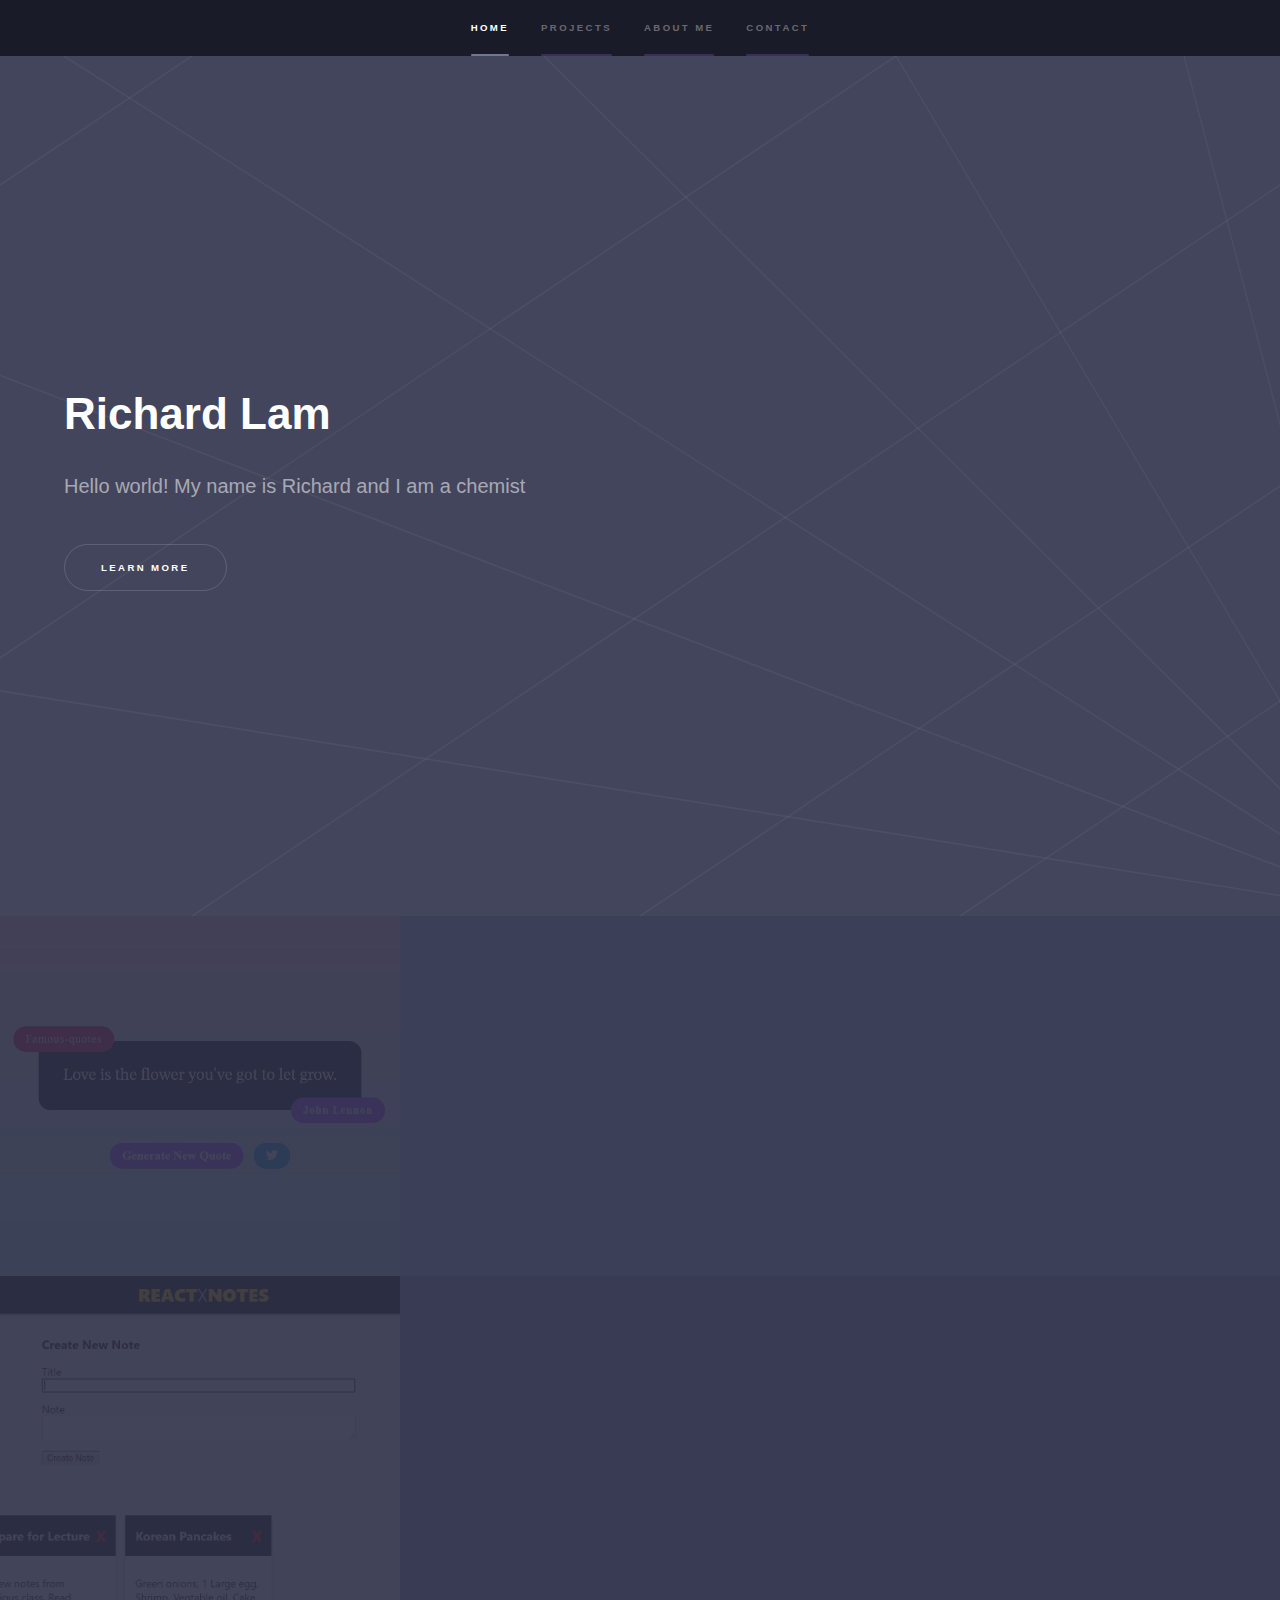
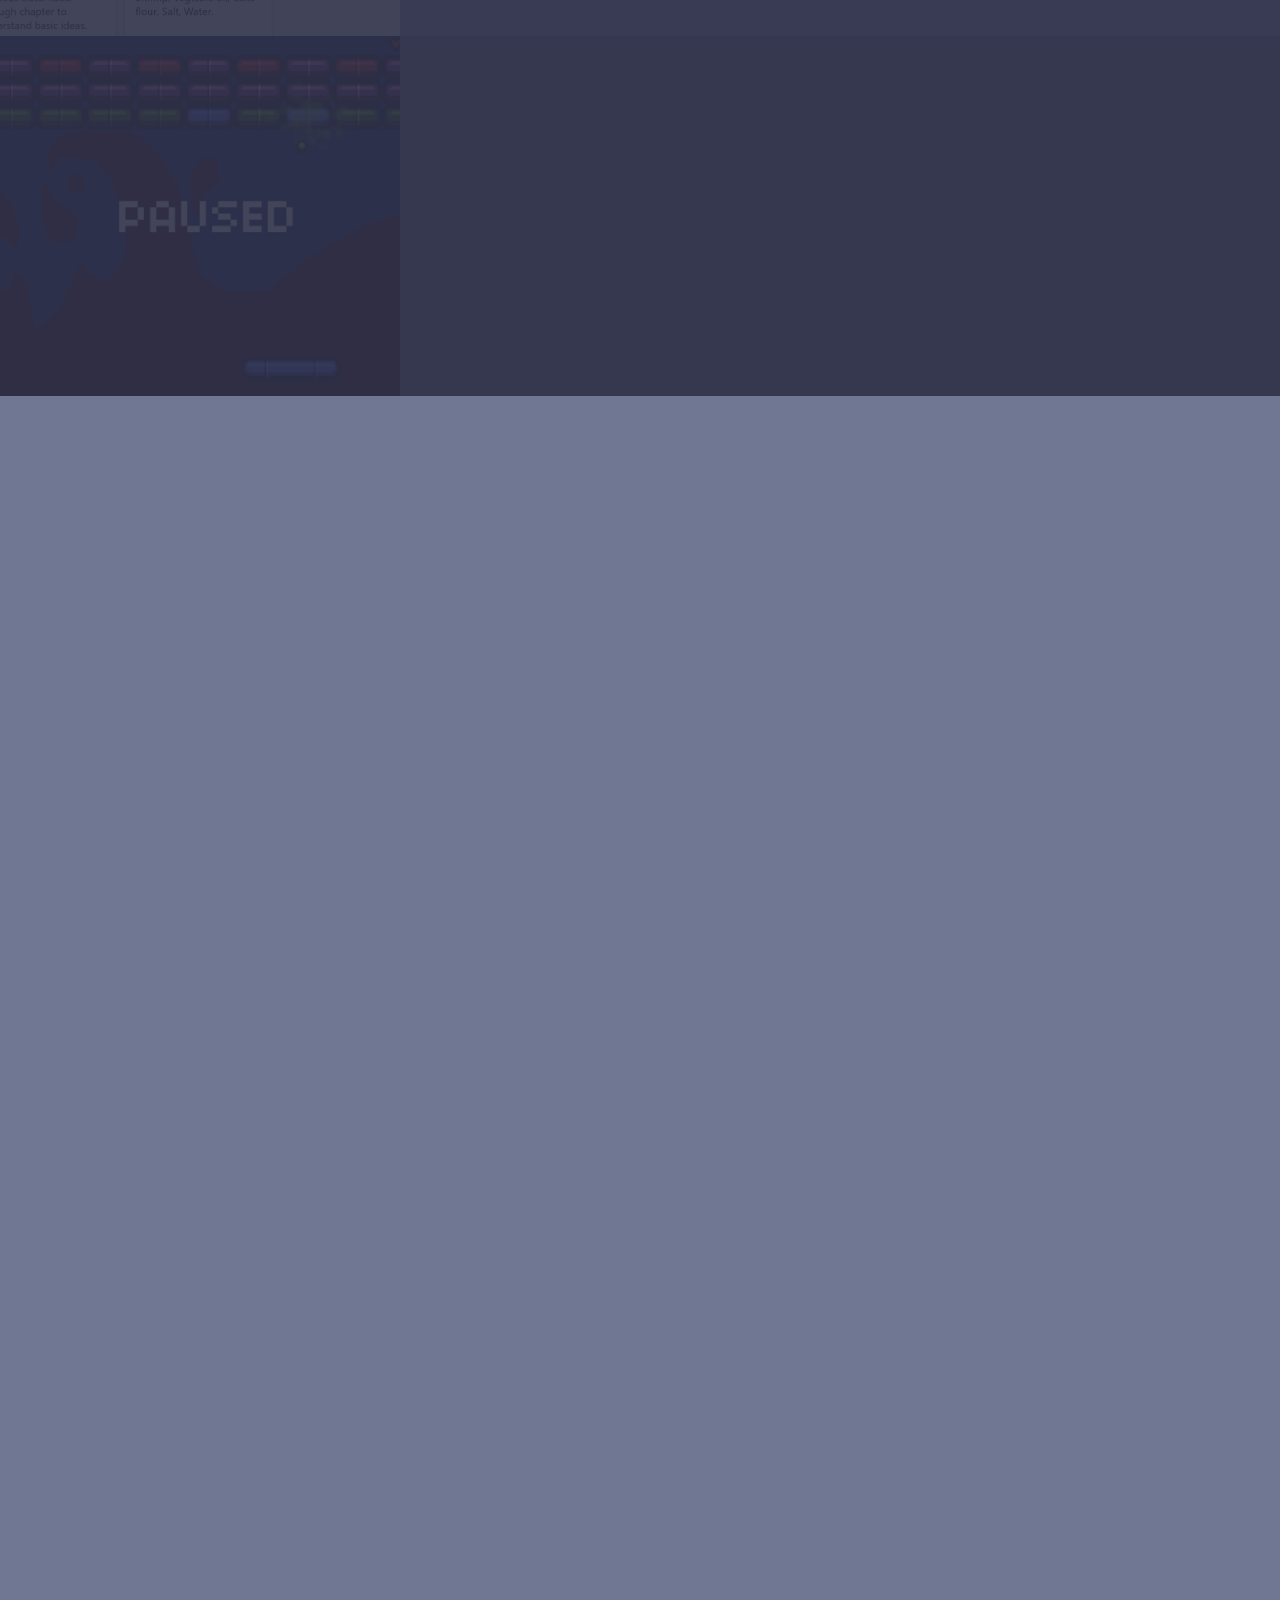
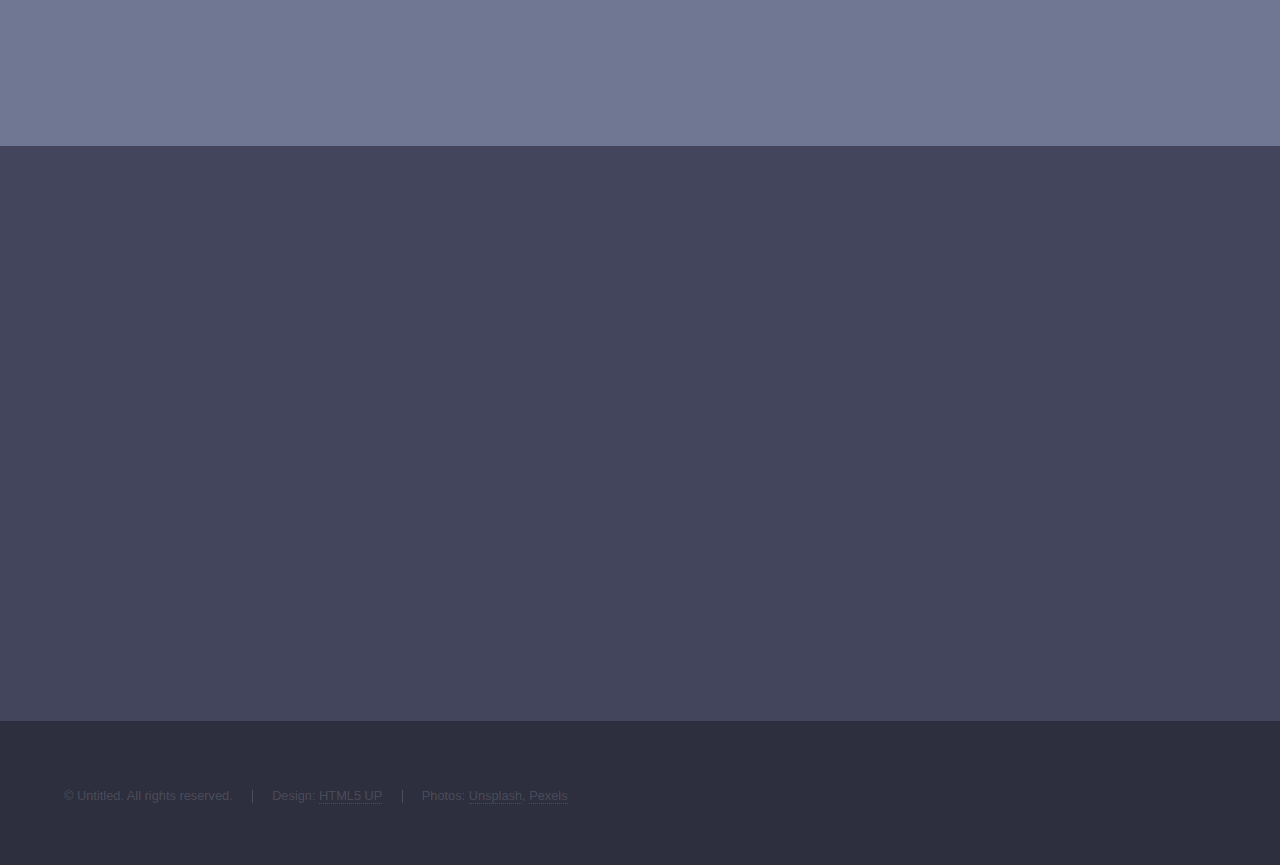
==== commit daec699b: "Colour theme, text and images" ====
--- a/index.html
+++ b/index.html
@@ -43,35 +43,37 @@
 				<!-- One -->
 					<section id="one" class="wrapper style2 spotlights">
 						<section>
-							<a href="#" class="image"><img src="images/pic01.jpg" alt="" data-position="center center" /></a>
+							<a href="#" class="image"><img src="./images/images/QuotesCapture.JPG" alt="" data-position="center center" /></a>
 							<div class="content">
 								<div class="inner">
-									<h2>Sed ipsum dolor</h2>
-									<p>Phasellus convallis elit id ullamcorper pulvinar. Duis aliquam turpis mauris, eu ultricies erat malesuada quis. Aliquam dapibus.</p>
+									<h2>Random Quote Generator</h2>
+									<p>Built using React, this site generates an inspiring quote from someome famous that you can then tweet.</p>
 									<ul class="actions">
 										<li><a href="generic.html" class="button">Learn more</a></li>
+										<li><a href="https://boring-torvalds-2e8681.netlify.app" class="button">Demo</a></li>
 									</ul>
 								</div>
 							</div>
 						</section>
 						<section>
-							<a href="#" class="image"><img src="images/pic02.jpg" alt="" data-position="top center" /></a>
+							<a href="#" class="image"><img src="./images/images/NotesCapture.JPG" alt="" data-position="top center" /></a>
 							<div class="content">
 								<div class="inner">
-									<h2>Feugiat consequat</h2>
-									<p>Phasellus convallis elit id ullamcorper pulvinar. Duis aliquam turpis mauris, eu ultricies erat malesuada quis. Aliquam dapibus.</p>
+									<h2>Notes App</h2>
+									<p>Also built using React. Store any memos or reminders in this notes app and it will save notes using Firebase.</p>
 									<ul class="actions">
 										<li><a href="generic.html" class="button">Learn more</a></li>
+										<li><a href="https://zen-kare-ae8ce4.netlify.app" class="button">Demo</a></li>
 									</ul>
 								</div>
 							</div>
 						</section>
 						<section>
-							<a href="#" class="image"><img src="images/pic03.jpg" alt="" data-position="25% 25%" /></a>
+							<a href="#" class="image"><img src="./images/images/BreakoutCapture.JPG" alt="" data-position="25% 25%" /></a>
 							<div class="content">
 								<div class="inner">
-									<h2>Ultricies aliquam</h2>
-									<p>Phasellus convallis elit id ullamcorper pulvinar. Duis aliquam turpis mauris, eu ultricies erat malesuada quis. Aliquam dapibus.</p>
+									<h2>Game Development</h2>
+									<p>I have been learning to design and develop games to help me learn to code. I have tried different game frameworks and engines to explore different programming languages such as JavaScript and Lua.</p>
 									<ul class="actions">
 										<li><a href="generic.html" class="button">Learn more</a></li>
 									</ul>
@@ -224,10 +226,9 @@
 					<section id="three" class="wrapper style1 fade-up">
 						<div class="inner">
 							<h2>Get in touch</h2>
-							<p>Phasellus convallis elit id ullamcorper pulvinar. Duis aliquam turpis mauris, eu ultricies erat malesuada quis. Aliquam dapibus, lacus eget hendrerit bibendum, urna est aliquam sem, sit amet imperdiet est velit quis lorem.</p>
 							<div class="split style1">
 								<section>
-									<form method="post" action="#">
+									<form method="post" netlify>
 										<div class="fields">
 											<div class="field half">
 												<label for="name">Name</label>
@@ -252,10 +253,10 @@
 										<li>
 											<h3>Social</h3>
 											<ul class="icons">
-												<li><a href="#" class="icon brands fa-linkedin-in"><span class="label">Twitter</span></a></li>
-												<li><a href="#" class="icon brands fa-xing"><span class="label">Xing</span></a></li>
-												<li><a href="#" class="icon brands fa-github"><span class="label">Facebook</span></a></li>
-												<li><a href="#" class="icon brands fa-itch-io"><span class="label">GitHub</span></a></li>
+												<li><a href="https://www.linkedin.com/in/richard-lam-071309152/" class="icon brands fa-linkedin-in"><span class="label">Twitter</span></a></li>
+												<li><a href="https://www.xing.com/profile/Richard_Lam7/cv" class="icon brands fa-xing"><span class="label">Xing</span></a></li>
+												<li><a href="https://github.com/KafkaIsK" class="icon brands fa-github"><span class="label">Facebook</span></a></li>
+												<li><a href="https://kafkaisk.itch.io" class="icon brands fa-itch-io"><span class="label">GitHub</span></a></li>
 											</ul>
 										</li>
 									</ul>
--- a/assets/css/main.css
+++ b/assets/css/main.css
@@ -1,11 +1,32 @@
 @import url(fontawesome-all.min.css);
 
 :root {
-	--primary: #80D99F;
-	--secondary: #B38BD9;
-	--tertiary: #91DA76;
-	--quaternary: #D9645F;
-	--quinary: #D5D96A;
+	--white: #ffffff;
+	--text-color: rgba(255, 255, 255, 0.55);
+	--border-bottom: rgba(255, 255, 255, 0.35);
+	--border: rgba(255, 255, 255, 0.15);
+	--background: rgba(255, 255, 255, 0.05);
+	
+
+	/* --body-color: #503d7a;
+	--style1: #5e42a6;
+	--style1-alt: #493382;
+	--style2: #5052b5;
+	--style2-alt: #3e4094;
+	--style3: #b74e91;
+	--style3-alt: #953d75;
+	--sidebar-color: #312450;
+	--spotlight-color: rgba(49, 36, 80, 0.9); */
+
+	--body-color: #2E3047;
+	--style1: #43455C;
+	--style1-alt: #2E2F3E;
+	--style2: #3C3F58;
+	--style2-alt: #27293A;
+	--style3: #707793;
+	--style3-alt: #595F77;
+	--sidebar-color: #1A1B28;
+	--spotlight-color: rgba(46, 48, 71, 0.9);
 }
 
 html, body, div, span, applet, object,
@@ -100,7 +121,7 @@
 	}
 
 	body {
-		background: #312450;
+		background: var(--body-color);
 	}
 
 		body.is-preload *, body.is-preload *:before, body.is-preload *:after {
@@ -117,7 +138,7 @@
 /* Type */
 
 	body, input, select, textarea {
-		color: rgba(255, 255, 255, 0.55);
+		color: var(--text-color);
 		font-family: Arial, Helvetica, sans-serif;
 		font-size: 16.5pt;
 		font-weight: normal;
@@ -153,18 +174,18 @@
 		-webkit-transition: color 0.2s ease, border-bottom-color 0.2s ease;
 		-ms-transition: color 0.2s ease, border-bottom-color 0.2s ease;
 		transition: color 0.2s ease, border-bottom-color 0.2s ease;
-		border-bottom: dotted 1px rgba(255, 255, 255, 0.35);
+		border-bottom: dotted 1px var(--border-bottom);
 		color: inherit;
 		text-decoration: none;
 	}
 
 		a:hover {
 			border-bottom-color: transparent;
-			color: #ffffff;
+			color: var(--white);
 		}
 
 	strong, b {
-		color: #ffffff;
+		color: var(--white);
 		font-weight: bold;
 	}
 
@@ -177,7 +198,7 @@
 	}
 
 	h1, h2, h3, h4, h5, h6 {
-		color: #ffffff;
+		color: var(--white);
 		font-weight: bold;
 		line-height: 1.5;
 		margin: 0 0 0.5em 0;
@@ -199,10 +220,10 @@
 		}
 
 			h1.major:after {
-				background-image: -moz-linear-gradient(to right, #5e42a6, #b74e91);
-				background-image: -webkit-linear-gradient(to right, #5e42a6, #b74e91);
-				background-image: -ms-linear-gradient(to right, #5e42a6, #b74e91);
-				background-image: linear-gradient(to right, #5e42a6, #b74e91);
+				background-image: -moz-linear-gradient(to right, var(--style1), var(--style3));
+				background-image: -webkit-linear-gradient(to right, var(--style1), var(--style3));
+				background-image: -ms-linear-gradient(to right, var(--style1), var(--style3));
+				background-image: linear-gradient(to right, var(--style1), var(--style3));
 				-moz-transition: max-width 0.2s ease;
 				-webkit-transition: max-width 0.2s ease;
 				-ms-transition: max-width 0.2s ease;
@@ -277,16 +298,16 @@
 	}
 
 	blockquote {
-		border-left: solid 4px rgba(255, 255, 255, 0.15);
+		border-left: solid 4px var(--border);
 		font-style: italic;
 		margin: 0 0 2em 0;
 		padding: 0.5em 0 0.5em 2em;
 	}
 
 	code {
-		background: rgba(255, 255, 255, 0.05);
+		background: var(--background);
 		border-radius: 0.25em;
-		border: solid 1px rgba(255, 255, 255, 0.15);
+		border: solid 1px var(--border);
 		font-family: "Courier New", monospace;
 		font-size: 0.9em;
 		margin: 0 0.25em;
@@ -309,7 +330,7 @@
 
 	hr {
 		border: 0;
-		border-bottom: solid 1px rgba(255, 255, 255, 0.15);
+		border-bottom: solid 1px var(--border);
 		margin: 2em 0;
 	}
 
@@ -1801,7 +1822,7 @@
 
 	.box {
 		border-radius: 0.25em;
-		border: solid 1px rgba(255, 255, 255, 0.15);
+		border: solid 1px var(--border);
 		margin-bottom: 2em;
 		padding: 1.5em;
 	}
@@ -1835,9 +1856,9 @@
 		transition: border-color 0.2s ease;
 		background-color: transparent;
 		border: solid 1px !important;
-		border-color: rgba(255, 255, 255, 0.15) !important;
+		border-color: var(--border) !important;
 		border-radius: 3em;
-		color: #ffffff !important;
+		color: var(--white) !important;
 		cursor: pointer;
 		display: inline-block;
 		font-size: 0.6em;
@@ -1868,7 +1889,7 @@
 			-webkit-transition: opacity 0.2s ease, -webkit-transform 0.2s ease;
 			-ms-transition: opacity 0.2s ease, -ms-transform 0.2s ease;
 			transition: opacity 0.2s ease, transform 0.2s ease;
-			background: #ffffff;
+			background: var(--white);
 			border-radius: 3em;
 			content: '';
 			height: 100%;
@@ -1916,8 +1937,8 @@
 		input[type="button"].primary,
 		button.primary,
 		.button.primary {
-			background-color: #ffffff;
-			color: #312450 !important;
+			background-color: var(--white);
+			color: var(--sidebar-color) !important;
 		}
 
 			input[type="submit"].primary:after,
@@ -1947,7 +1968,7 @@
 		input[type="button"]:hover,
 		button:hover,
 		.button:hover {
-			border-color: rgba(255, 255, 255, 0.55) !important;
+			border-color: var(--text-color) !important;
 		}
 
 			input[type="submit"]:hover:after,
@@ -1967,7 +1988,7 @@
 			input[type="button"]:hover:active,
 			button:hover:active,
 			.button:hover:active {
-				border-color: #ffffff !important;
+				border-color: var(--white) !important;
 			}
 
 				input[type="submit"]:hover:active:after,
@@ -1990,15 +2011,15 @@
 		-ms-flex-wrap: wrap;
 		flex-wrap: wrap;
 		border-radius: 0.25em;
-		border: solid 1px rgba(255, 255, 255, 0.15);
-		background: rgba(255, 255, 255, 0.05);
+		border: solid 1px var(--border);
+		background: var(--background);
 		margin: 0 0 2em 0;
 	}
 
 		.features section {
 			padding: 3.5em 3em 1em 7em ;
 			width: 50%;
-			border-top: solid 1px rgba(255, 255, 255, 0.15);
+			border-top: solid 1px var(--border);
 			position: relative;
 		}
 
@@ -2007,7 +2028,7 @@
 			}
 
 			.features section:nth-child(2n) {
-				border-left: solid 1px rgba(255, 255, 255, 0.15);
+				border-left: solid 1px var(--border);
 			}
 
 			.features section .icon {
@@ -2297,7 +2318,7 @@
 		}
 
 	label {
-		color: #ffffff;
+		color: var(--white);
 		font-weight: bold;
 		line-height: 1.5;
 		margin: 0 0 0.7em 0;
@@ -2315,10 +2336,10 @@
 		-webkit-appearance: none;
 		-ms-appearance: none;
 		appearance: none;
-		background: rgba(255, 255, 255, 0.05);
+		background: var(--background);
 		border-radius: 0.25em;
 		border: none;
-		border: solid 1px rgba(255, 255, 255, 0.15);
+		border: solid 1px var(--border);
 		color: inherit;
 		display: block;
 		outline: 0;
@@ -2342,12 +2363,12 @@
 		input[type="tel"]:focus,
 		select:focus,
 		textarea:focus {
-			border-color: #ffffff;
-			box-shadow: 0 0 0 1px #ffffff;
+			border-color: var(--white);
+			box-shadow: 0 0 0 1px var(--white);
 		}
 
 	select {
-		background-image: url("data:image/svg+xml;charset=utf8,%3Csvg xmlns='http://www.w3.org/2000/svg' width='40' height='40' preserveAspectRatio='none' viewBox='0 0 40 40'%3E%3Cpath d='M9.4,12.3l10.4,10.4l10.4-10.4c0.2-0.2,0.5-0.4,0.9-0.4c0.3,0,0.6,0.1,0.9,0.4l3.3,3.3c0.2,0.2,0.4,0.5,0.4,0.9 c0,0.4-0.1,0.6-0.4,0.9L20.7,31.9c-0.2,0.2-0.5,0.4-0.9,0.4c-0.3,0-0.6-0.1-0.9-0.4L4.3,17.3c-0.2-0.2-0.4-0.5-0.4-0.9 c0-0.4,0.1-0.6,0.4-0.9l3.3-3.3c0.2-0.2,0.5-0.4,0.9-0.4S9.1,12.1,9.4,12.3z' fill='rgba(255, 255, 255, 0.15)' /%3E%3C/svg%3E");
+		background-image: url("data:image/svg+xml;charset=utf8,%3Csvg xmlns='http://www.w3.org/2000/svg' width='40' height='40' preserveAspectRatio='none' viewBox='0 0 40 40'%3E%3Cpath d='M9.4,12.3l10.4,10.4l10.4-10.4c0.2-0.2,0.5-0.4,0.9-0.4c0.3,0,0.6,0.1,0.9,0.4l3.3,3.3c0.2,0.2,0.4,0.5,0.4,0.9 c0,0.4-0.1,0.6-0.4,0.9L20.7,31.9c-0.2,0.2-0.5,0.4-0.9,0.4c-0.3,0-0.6-0.1-0.9-0.4L4.3,17.3c-0.2-0.2-0.4-0.5-0.4-0.9 c0-0.4,0.1-0.6,0.4-0.9l3.3-3.3c0.2-0.2,0.5-0.4,0.9-0.4S9.1,12.1,9.4,12.3z' fill='var(--border)' /%3E%3C/svg%3E");
 		background-size: 1.25rem;
 		background-repeat: no-repeat;
 		background-position: calc(100% - 1rem) center;
@@ -2357,8 +2378,8 @@
 	}
 
 		select option {
-			color: #ffffff;
-			background: #312450;
+			color: var(--white);
+			background: var(--sidebar-color);
 		}
 
 		select:focus::-ms-value {
@@ -2401,7 +2422,7 @@
 		input[type="checkbox"] + label,
 		input[type="radio"] + label {
 			text-decoration: none;
-			color: rgba(255, 255, 255, 0.55);
+			color: var(--text-color);
 			cursor: pointer;
 			display: inline-block;
 			font-size: 1em;
@@ -2427,9 +2448,9 @@
 
 			input[type="checkbox"] + label:before,
 			input[type="radio"] + label:before {
-				background: rgba(255, 255, 255, 0.05);
+				background: var(--background);
 				border-radius: 0.25em;
-				border: solid 1px rgba(255, 255, 255, 0.15);
+				border: solid 1px var(--border);
 				content: '';
 				display: inline-block;
 				font-size: 0.8em;
@@ -2444,16 +2465,16 @@
 
 		input[type="checkbox"]:checked + label:before,
 		input[type="radio"]:checked + label:before {
-			background: #ffffff;
-			border-color: #ffffff;
-			color: #b74e91;
+			background: var(--white);
+			border-color: var(--white);
+			color: var(--style3);
 			content: '\f00c';
 		}
 
 		input[type="checkbox"]:focus + label:before,
 		input[type="radio"]:focus + label:before {
-			border-color: #ffffff;
-			box-shadow: 0 0 0 1px #ffffff;
+			border-color: var(--white);
+			box-shadow: 0 0 0 1px var(--white);
 		}
 
 	input[type="checkbox"] + label:before {
@@ -2465,22 +2486,22 @@
 	}
 
 	::-webkit-input-placeholder {
-		color: rgba(255, 255, 255, 0.35) !important;
+		color: var(--border-bottom) !important;
 		opacity: 1.0;
 	}
 
 	:-moz-placeholder {
-		color: rgba(255, 255, 255, 0.35) !important;
+		color: var(--border-bottom) !important;
 		opacity: 1.0;
 	}
 
 	::-moz-placeholder {
-		color: rgba(255, 255, 255, 0.35) !important;
+		color: var(--border-bottom) !important;
 		opacity: 1.0;
 	}
 
 	:-ms-input-placeholder {
-		color: rgba(255, 255, 255, 0.35) !important;
+		color: var(--border-bottom) !important;
 		opacity: 1.0;
 	}
 
@@ -2525,9 +2546,9 @@
 			width: 2.5em;
 			height: 2.5em;
 			display: block;
-			background: #ffffff;
+			background: var(--white);
 			border-radius: 100%;
-			color: #312450;
+			color: var(--sidebar-color);
 			text-align: center;
 			line-height: 2.5em;
 			margin: 0 0 1.3em 0;
@@ -2538,27 +2559,27 @@
 			}
 
 				.wrapper.style1 .icon.major:before {
-					color: #5e42a6;
+					color: var(--style1);
 				}
 
 				.wrapper.style1-alt .icon.major:before {
-					color: #493382;
+					color: var(--style1-alt);
 				}
 
 				.wrapper.style2 .icon.major:before {
-					color: #5052b5;
+					color: var(--style2);
 				}
 
 				.wrapper.style2-alt .icon.major:before {
-					color: #3e4094;
+					color: var(--style2-alt);
 				}
 
 				.wrapper.style3 .icon.major:before {
-					color: #b74e91;
+					color: var(--style3);
 				}
 
 				.wrapper.style3-alt .icon.major:before {
-					color: #953d75;
+					color: var(--style3-alt);
 				}
 
 /* Image */
@@ -2649,7 +2670,7 @@
 		}
 
 			ul.alt li {
-				border-top: solid 1px rgba(255, 255, 255, 0.15);
+				border-top: solid 1px var(--border);
 				padding: 0.5em 0;
 			}
 
@@ -2854,7 +2875,7 @@
 	}
 
 		ul.menu > li {
-			border-left: solid 1px rgba(255, 255, 255, 0.15);
+			border-left: solid 1px var(--border);
 			display: inline-block;
 			line-height: 1;
 			margin-left: 1.5em;
@@ -2886,7 +2907,7 @@
 	}
 
 	header p {
-		color: rgba(255, 255, 255, 0.35);
+		color: var(--border-bottom);
 		position: relative;
 		margin: 0 0 1.5em 0;
 	}
@@ -2926,7 +2947,7 @@
 
 		.split > :nth-child(2n - 1) {
 			padding-right: 2.5em;
-			border-right: solid 1px rgba(255, 255, 255, 0.15);
+			border-right: solid 1px var(--border);
 		}
 
 		.split > :nth-child(2n) {
@@ -2972,7 +2993,7 @@
 			}
 
 				.split > * {
-					border-top: solid 1px rgba(255, 255, 255, 0.15);
+					border-top: solid 1px var(--border);
 					margin: 4em 0 0 0;
 					padding: 4em 0 0 0;
 					width: 100% !important;
@@ -3041,7 +3062,7 @@
 				-webkit-transition: opacity 1s ease;
 				-ms-transition: opacity 1s ease;
 				transition: opacity 1s ease;
-				background: rgba(49, 36, 80, 0.9);
+				background: var(--spotlight-color);
 				content: '';
 				display: block;
 				height: 100%;
@@ -3166,7 +3187,7 @@
 	
 	/* Add a background color to the button if it is clicked on (add the .active class with JS), and when you move the mouse over it (hover) */
 	.collapseactive, .collapsible:hover {
-		background-color: rgb(177, 74, 74);
+		background-color: var(--style3-alt);
 	}
 	
 	/* Style the collapsible content. Note: hidden by default */
@@ -3206,13 +3227,13 @@
 	}
 
 		table tbody tr {
-			border: solid 1px rgba(255, 255, 255, 0.15);
+			border: solid 1px var(--border);
 			border-left: 0;
 			border-right: 0;
 		}
 
 			table tbody tr:nth-child(2n + 1) {
-				background-color: rgba(255, 255, 255, 0.05);
+				background-color: var(--background);
 			}
 
 			table tbody.hide {
@@ -3226,7 +3247,7 @@
 		}
 
 		table th {
-			color: #ffffff;
+			color: var(--white);
 			font-size: 1em;
 			font-weight: bold;
 			padding: 0 0.75em 0.75em 0.75em;
@@ -3239,11 +3260,11 @@
 		}
 
 		table thead {
-			border-bottom: solid 2px rgba(255, 255, 255, 0.15);
+			border-bottom: solid 2px var(--border);
 		}
 
 		table tfoot {
-			border-top: solid 2px rgba(255, 255, 255, 0.15);
+			border-top: solid 2px var(--border);
 		}
 
 		table.alt {
@@ -3251,7 +3272,7 @@
 		}
 
 			table.alt tbody tr td {
-				border: solid 1px rgba(255, 255, 255, 0.15);
+				border: solid 1px var(--border);
 				border-left-width: 0;
 				border-top-width: 0;
 			}
@@ -3309,31 +3330,32 @@
 			}
 
 		.wrapper.alt {
-			background-color: #261c3e;
+			/* background-color: #261c3e; */
+			background-color: var(--style2);
 		}
 
 		.wrapper.style1 {
-			background-color: #5e42a6;
+			background-color: var(--style1);
 		}
 
 		.wrapper.style1-alt {
-			background-color: #493382;
+			background-color: var(--style1-alt);
 		}
 
 		.wrapper.style2 {
-			background-color: #5052b5;
+			background-color: var(--style2);
 		}
 
 		.wrapper.style2-alt {
-			background-color: #3e4094;
+			background-color: var(--style2-alt);
 		}
 
 		.wrapper.style3 {
-			background-color: #b74e91;
+			background-color: var(--style3);
 		}
 
 		.wrapper.style3-alt {
-			background-color: #953d75;
+			background-color: var(--style3-alt);
 		}
 
 		.wrapper.fullscreen {
@@ -3443,14 +3465,14 @@
 		display: -webkit-flex;
 		display: -ms-flex;
 		display: flex;
-		background-color: #5e42a6;
+		background-color: var(--style1);
 		cursor: default;
 		padding: 1.75em 2em;
 	}
 
 		#header > .title {
 			border: 0;
-			color: #ffffff;
+			color: var(--white);
 			display: block;
 			font-size: 1.25em;
 			font-weight: bold;
@@ -3482,7 +3504,7 @@
 
 					#header > nav > ul > li a {
 						border: 0;
-						color: rgba(255, 255, 255, 0.35);
+						color: var(--border-bottom);
 						display: inline-block;
 						font-size: 0.6em;
 						font-weight: bold;
@@ -3491,11 +3513,11 @@
 					}
 
 						#header > nav > ul > li a:hover {
-							color: rgba(255, 255, 255, 0.55);
+							color: var(--text-color);
 						}
 
 						#header > nav > ul > li a.active {
-							color: #ffffff;
+							color: var(--white);
 						}
 
 		@media screen and (max-width: 736px) {
@@ -3520,7 +3542,7 @@
 				}
 
 				#header > nav {
-					border-top: solid 1px rgba(255, 255, 255, 0.15);
+					border-top: solid 1px var(--border);
 					text-align: inherit;
 				}
 
@@ -3578,7 +3600,7 @@
 		}
 
 	#footer > .inner a {
-		border-bottom-color: rgba(255, 255, 255, 0.15);
+		border-bottom-color: var(--border);
 	}
 
 		#footer > .inner a:hover {
@@ -3587,7 +3609,7 @@
 
 	#footer > .inner .menu {
 		font-size: 0.8em;
-		color: rgba(255, 255, 255, 0.15);
+		color: var(--border);
 	}
 
 	#header + #wrapper + #footer > .inner {
@@ -3598,7 +3620,7 @@
 
 	#sidebar {
 		padding: 2.5em 2.5em 0.5em 2.5em ;
-		background: #312450;
+		background: var(--sidebar-color);
 		cursor: default;
 		height: 100vh;
 		left: 0;
@@ -3811,7 +3833,7 @@
 			-ms-transition: color 0.2s ease;
 			transition: color 0.2s ease;
 			border: 0;
-			color: rgba(255, 255, 255, 0.35);
+			color: var(--border-bottom);
 			display: block;
 			font-size: 0.6em;
 			font-weight: bold;
@@ -3839,10 +3861,10 @@
 			}
 
 			#sidebar nav a:after {
-				background-image: -moz-linear-gradient(to right, #5e42a6, #b74e91);
-				background-image: -webkit-linear-gradient(to right, #5e42a6, #b74e91);
-				background-image: -ms-linear-gradient(to right, #5e42a6, #b74e91);
-				background-image: linear-gradient(to right, #5e42a6, #b74e91);
+				background-image: -moz-linear-gradient(to right, var(--style1), var(--style3));
+				background-image: -webkit-linear-gradient(to right, var(--style1), var(--style3));
+				background-image: -ms-linear-gradient(to right, var(--style1), var(--style3));
+				background-image: linear-gradient(to right, var(--style1), var(--style3));
 				-moz-transition: max-width 0.2s ease;
 				-webkit-transition: max-width 0.2s ease;
 				-ms-transition: max-width 0.2s ease;
@@ -3851,11 +3873,11 @@
 			}
 
 			#sidebar nav a:hover {
-				color: rgba(255, 255, 255, 0.55);
+				color: var(--text-color)
 			}
 
 			#sidebar nav a.active {
-				color: #ffffff;
+				color: var(--white);
 			}
 
 				#sidebar nav a.active:after {
@@ -3931,7 +3953,7 @@
 
 						#sidebar nav a:after {
 							background-image: none;
-							background-color: #b74e91;
+							background-color: var(--style3);
 						}
 
 		}
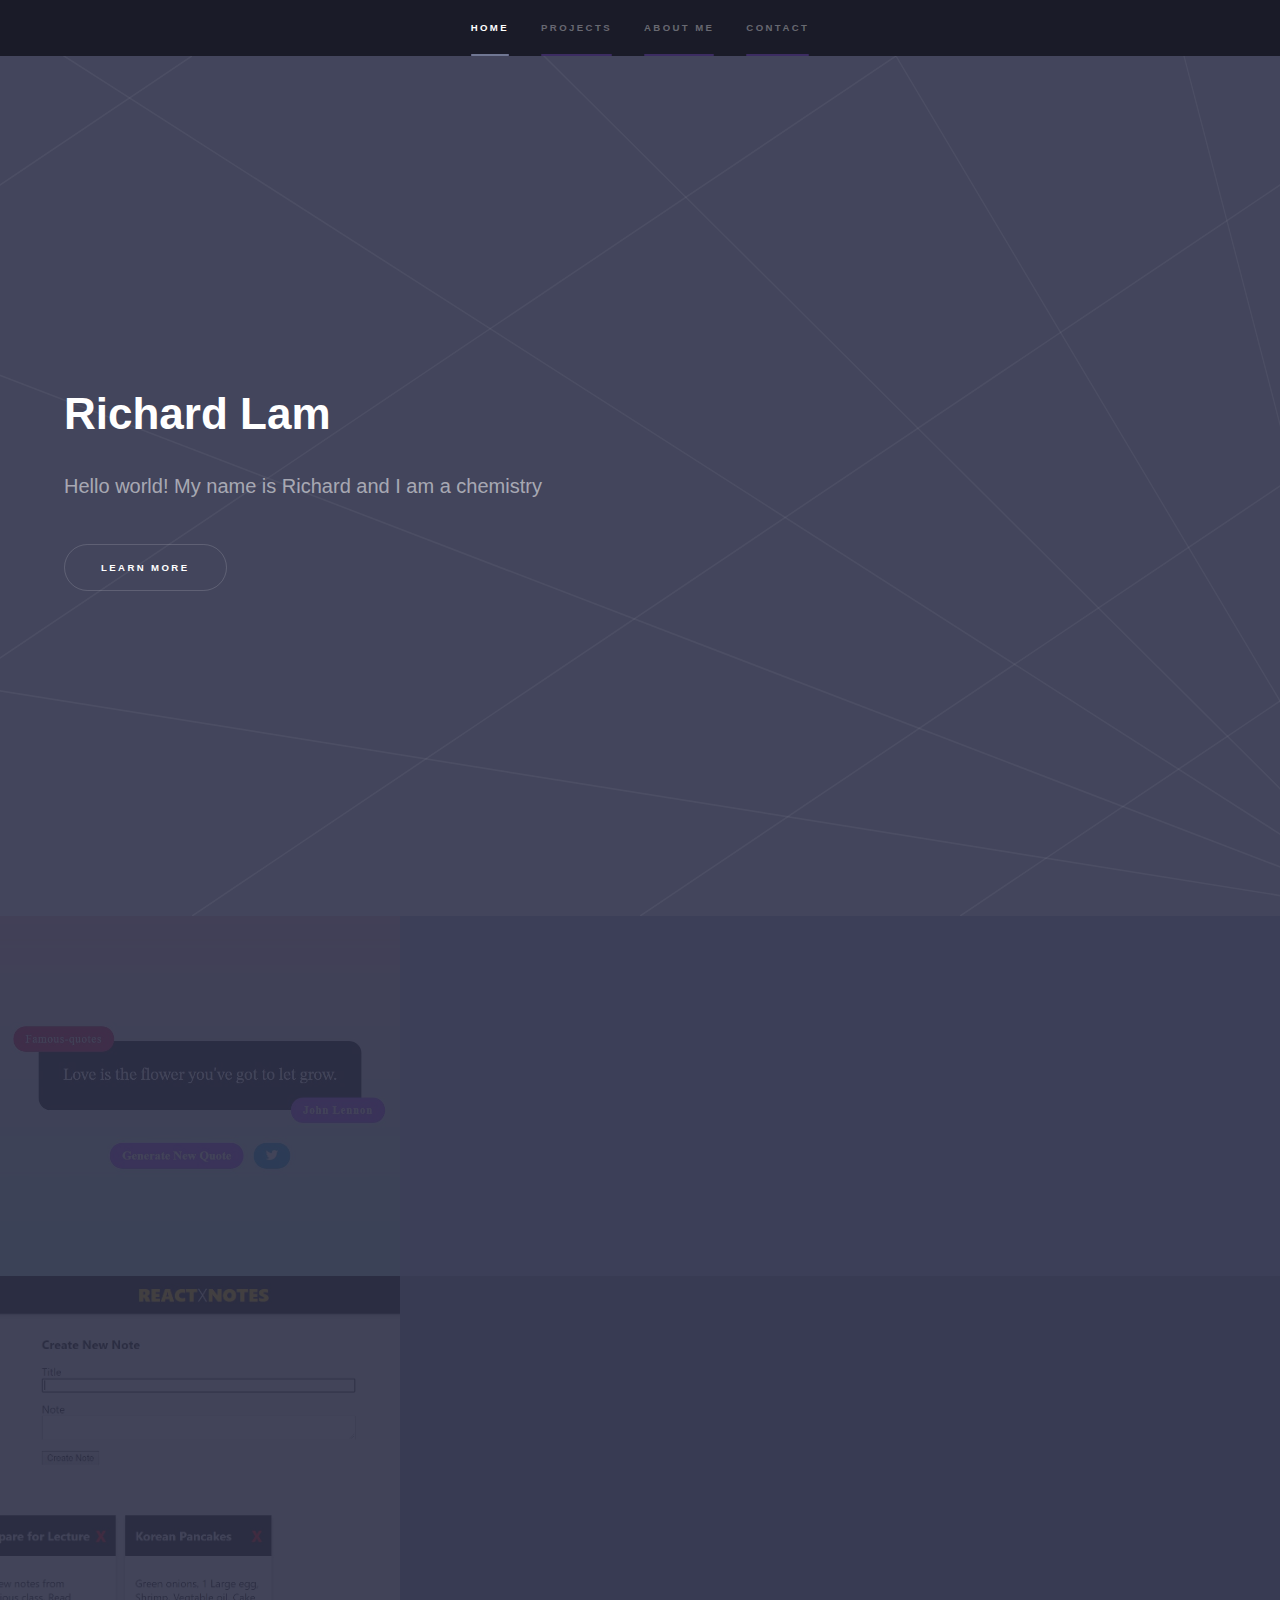
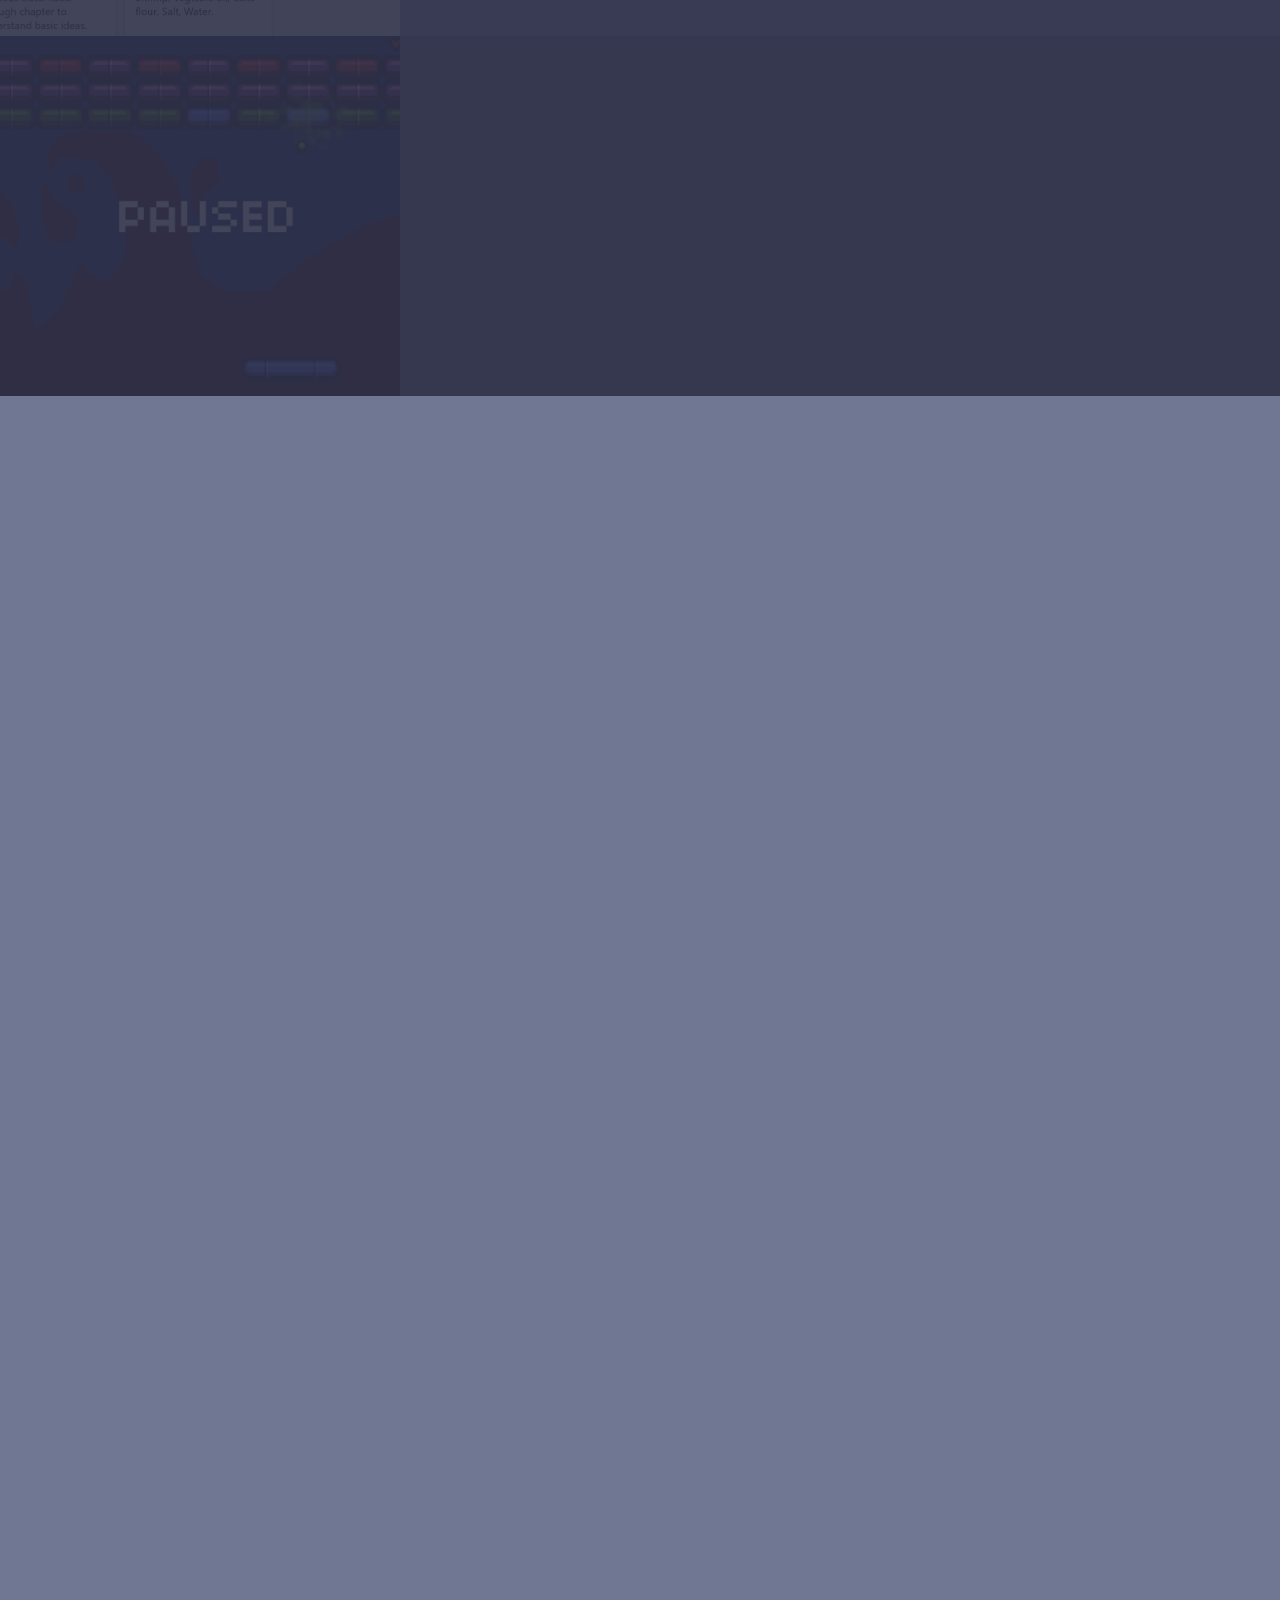
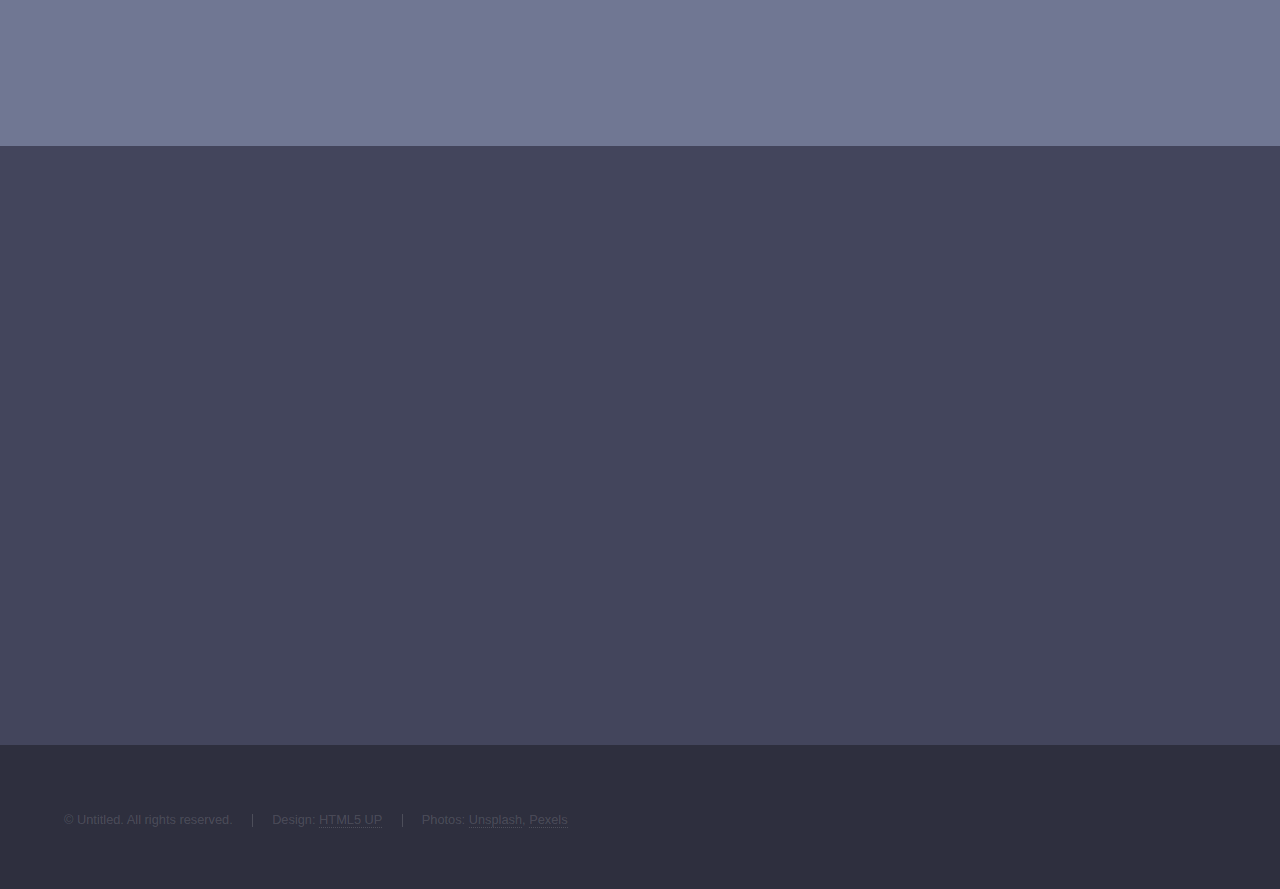
==== commit 744965a6: "added recaptcha" ====
--- a/index.html
+++ b/index.html
@@ -242,6 +242,9 @@
 												<label for="message">Message</label>
 												<textarea name="message" id="message" rows="5"></textarea>
 											</div>
+											<div class="field">
+												<div data-netlify-recaptcha="true"></div>
+											</div>
 										</div>
 										<ul class="actions">
 											<li><a href="" class="button submit">Send Message</a></li>
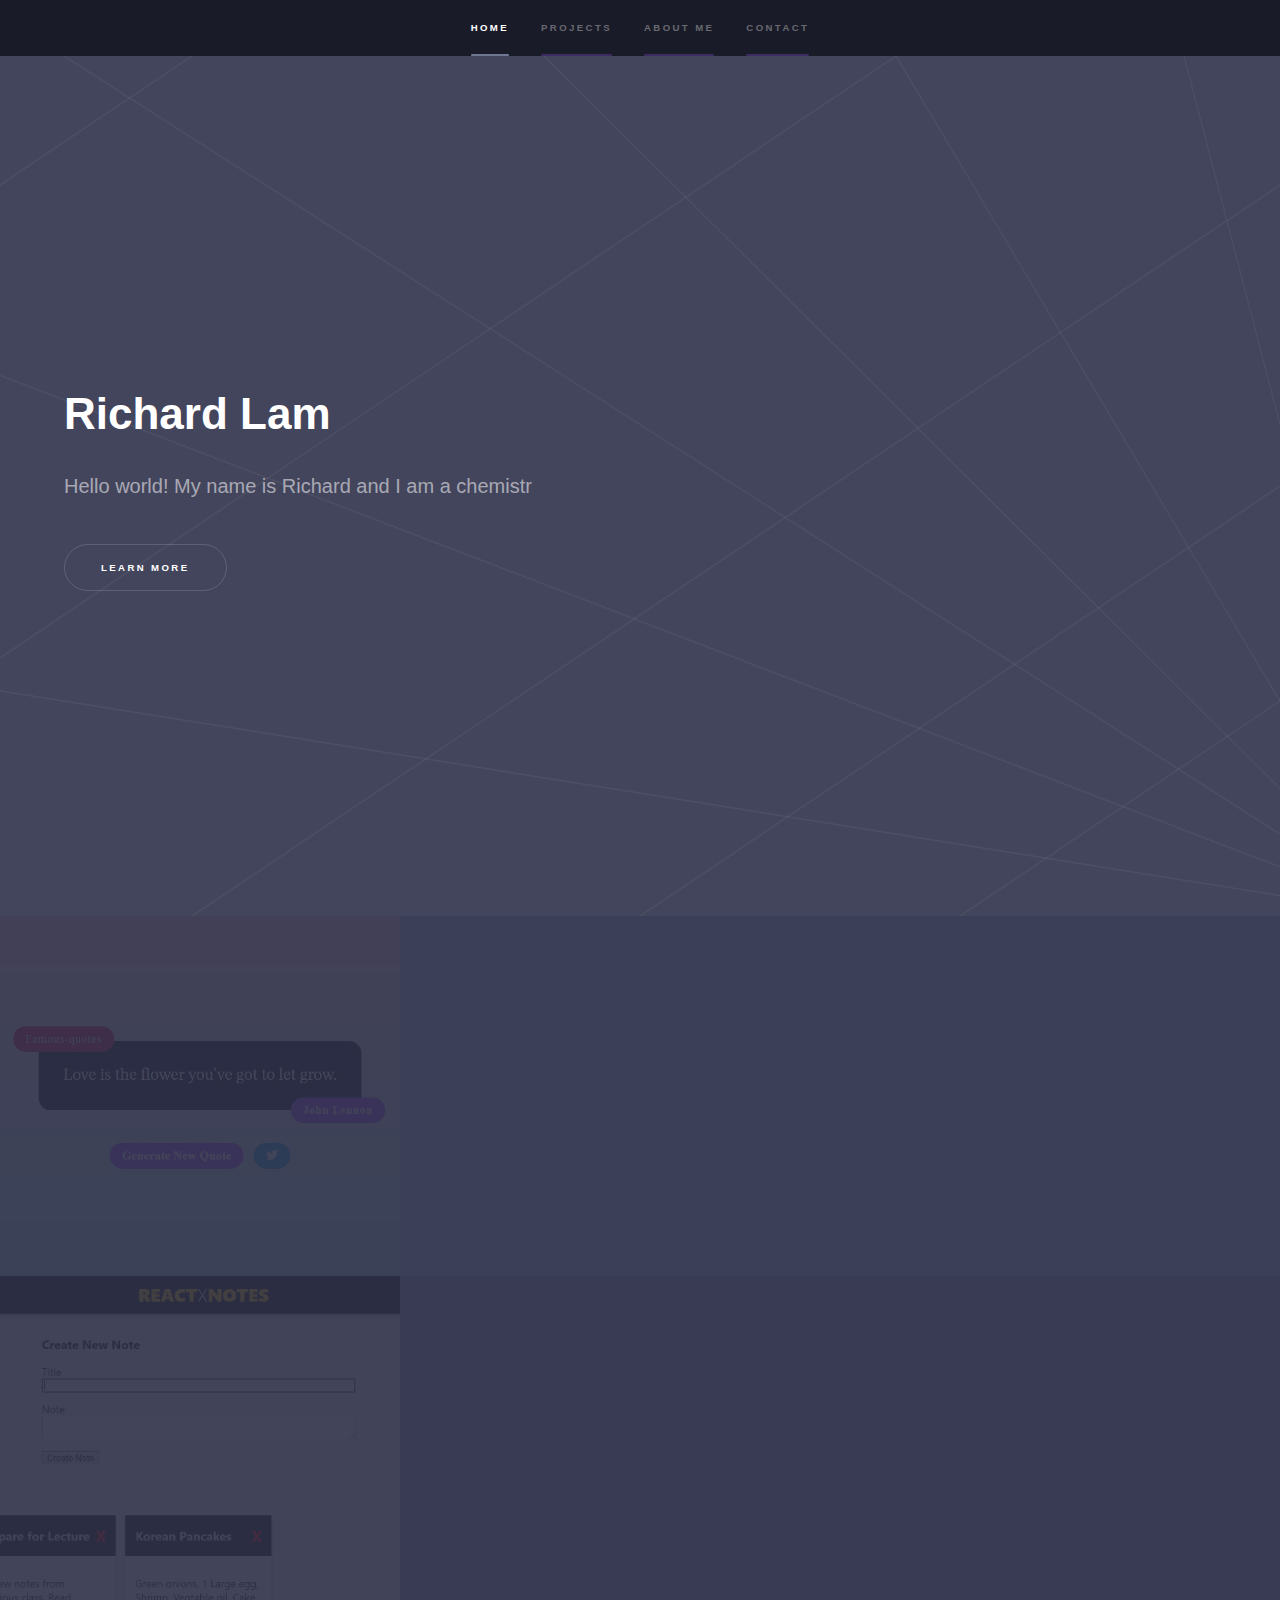
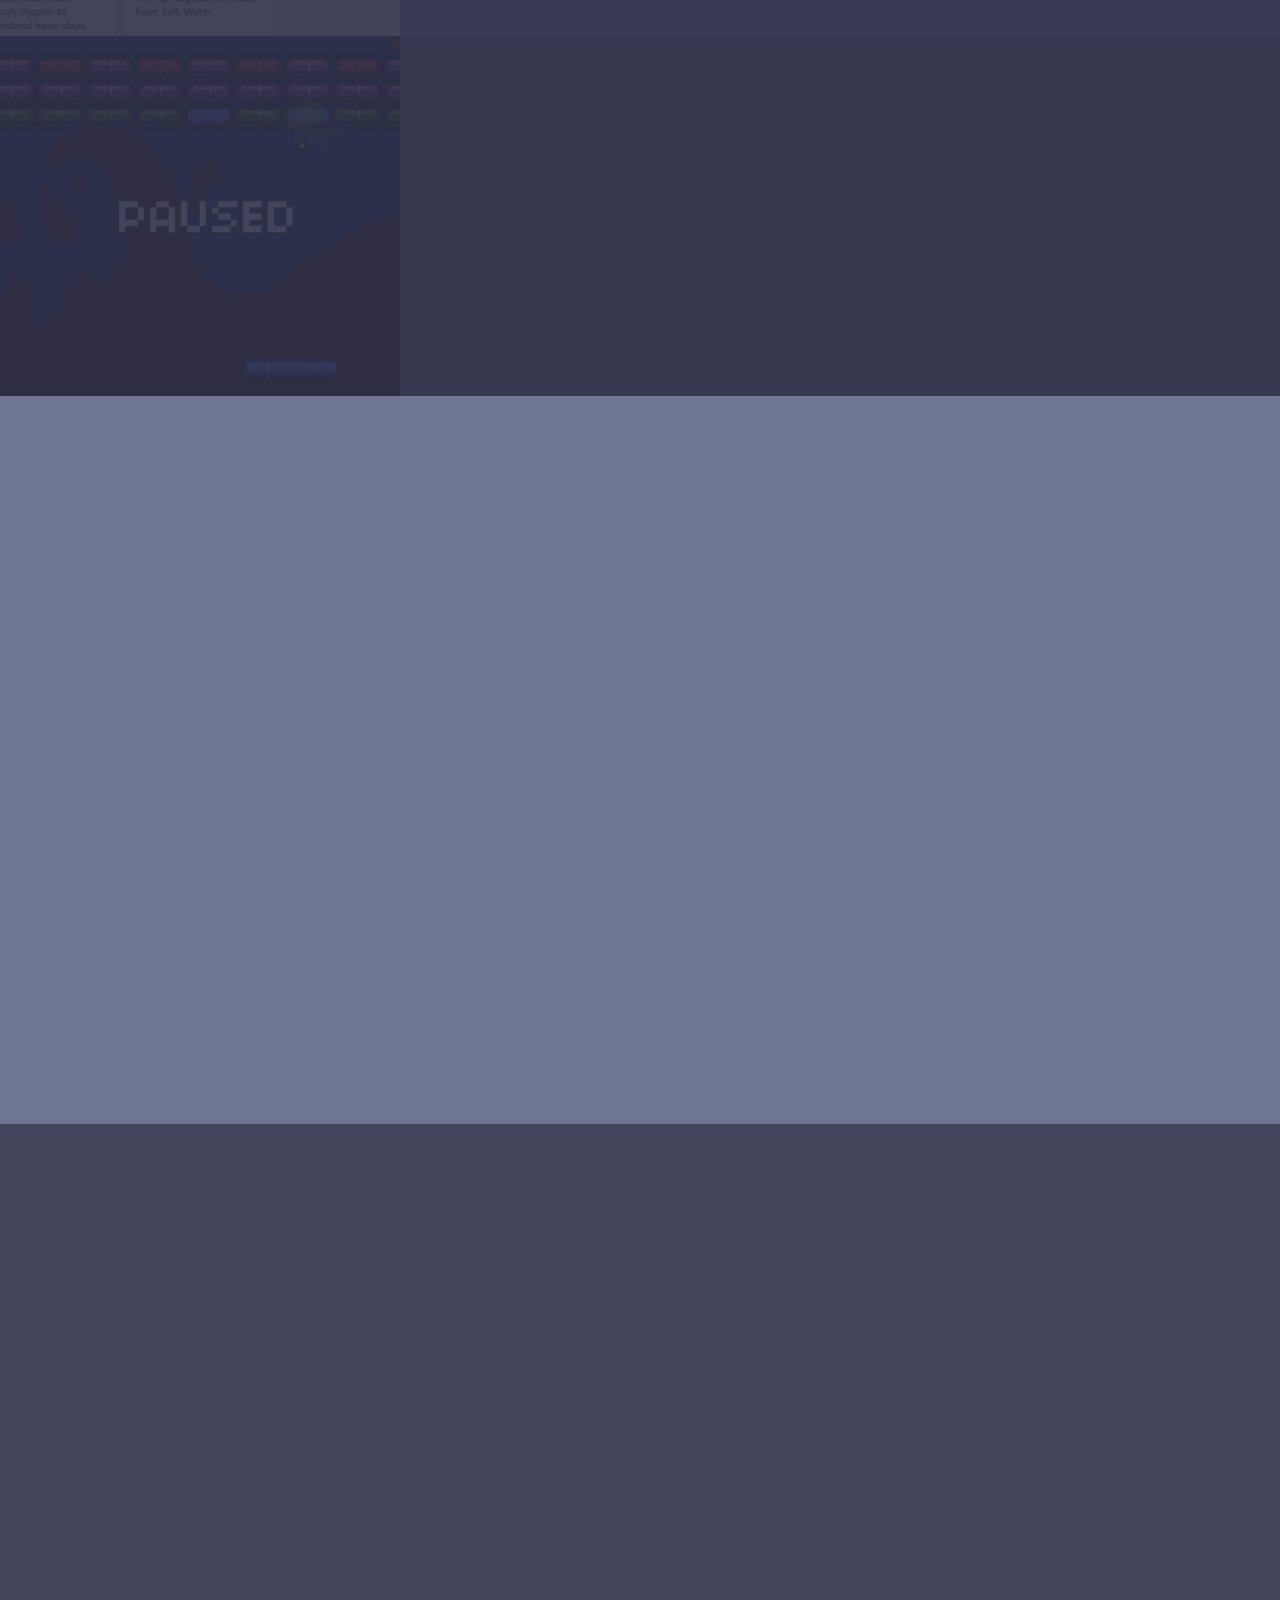
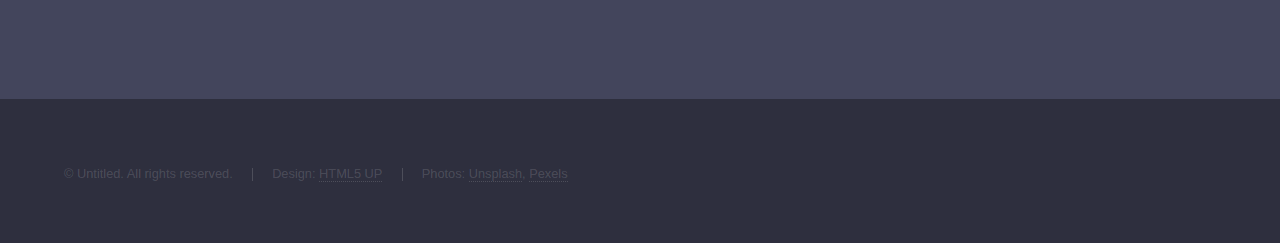
==== commit 73918f9d: "text" ====
--- a/index.html
+++ b/index.html
@@ -51,6 +51,7 @@
 									<ul class="actions">
 										<li><a href="generic.html" class="button">Learn more</a></li>
 										<li><a href="https://boring-torvalds-2e8681.netlify.app" class="button">Demo</a></li>
+										<!--<li><a href="#" class="button icon brands fa-github">Source Code</a></li>-->
 									</ul>
 								</div>
 							</div>
@@ -85,8 +86,8 @@
 				<!-- Two -->
 					<section id="two" class="wrapper style3 fade-up">
 						<div class="inner">
-							<h2>My Skills</h2>
-							<p>Phasellus convallis elit id ullamcorper pulvinar. Duis aliquam turpis mauris, eu ultricies erat malesuada quis. Aliquam dapibus, lacus eget hendrerit bibendum, urna est aliquam sem, sit amet imperdiet est velit quis lorem.</p>
+							<h2>About Me</h2>
+							<p>Through both my studies and work on projects, I have learnt and had experience with various tools and software, as well as developed useful skills that will help me in the future.</p>
 							
 							<h3 class="collapsible">Programming Languages</h3>
 							<div class="table-wrapper collapsiblecontent">
@@ -161,9 +162,13 @@
 												<img class="logos" src='./images/logos/OfficeSuite_logo.png'/>
 												<h4>Office Suite</h4>
 											</td>
-										</tr>
-										<tr>
-											<td colspan="3" style="text-align: left;"><h4>Learning</h4></td>
+											<td>
+												<img class="logos" src='./images/logos/WordPress_logo.png'/>
+												<h4>WordPress</h4>
+											</td>
+										</tr>
+										<tr>
+											<td colspan="4" style="text-align: left;"><h4>Learning</h4></td>
 										</tr>
 										<tr>
 											<td>
@@ -178,46 +183,18 @@
 												<img class="logos" src='./images/logos/MediaBangPaint_logo.png'/>
 												<h4>MediaBang Paint</h4>
 											</td>
+											<td>
+												<img class="logos" src='./images/logos/Gamemaker_logo.png'/>
+												<h4>GameMaker Studio 2</h4>
+											</td>
 										</tr>
 									</tbody>
 								</table>
 							</div>
 							<hr class="solid">
 
-							<div class="features">
-								<section>
-									<span class="icon solid major fa-code"></span>
-									<h3>Lorem ipsum amet</h3>
-									<p>Phasellus convallis elit id ullam corper amet et pulvinar. Duis aliquam turpis mauris, sed ultricies erat dapibus.</p>
-								</section>
-								<section>
-									<span class="icon solid major fa-lock"></span>
-									<h3>Aliquam sed nullam</h3>
-									<p>Phasellus convallis elit id ullam corper amet et pulvinar. Duis aliquam turpis mauris, sed ultricies erat dapibus.</p>
-								</section>
-								<section>
-									<span class="icon solid major fa-cog"></span>
-									<h3>Sed erat ullam corper</h3>
-									<p>Phasellus convallis elit id ullam corper amet et pulvinar. Duis aliquam turpis mauris, sed ultricies erat dapibus.</p>
-								</section>
-								<section>
-									<span class="icon solid major fa-desktop"></span>
-									<h3>Veroeros quis lorem</h3>
-									<p>Phasellus convallis elit id ullam corper amet et pulvinar. Duis aliquam turpis mauris, sed ultricies erat dapibus.</p>
-								</section>
-								<section>
-									<span class="icon solid major fa-link"></span>
-									<h3>Urna quis bibendum</h3>
-									<p>Phasellus convallis elit id ullam corper amet et pulvinar. Duis aliquam turpis mauris, sed ultricies erat dapibus.</p>
-								</section>
-								<section>
-									<span class="icon major fa-gem"></span>
-									<h3>Aliquam urna dapibus</h3>
-									<p>Phasellus convallis elit id ullam corper amet et pulvinar. Duis aliquam turpis mauris, sed ultricies erat dapibus.</p>
-								</section>
-							</div>
 							<ul class="actions">
-								<li><a href="generic.html" class="button">Learn more</a></li>
+								<li><a href="./pages/skills.html" class="button">Learn more</a></li>
 							</ul>
 						</div>
 					</section>
@@ -242,9 +219,6 @@
 												<label for="message">Message</label>
 												<textarea name="message" id="message" rows="5"></textarea>
 											</div>
-											<div class="field">
-												<div data-netlify-recaptcha="true"></div>
-											</div>
 										</div>
 										<ul class="actions">
 											<li><a href="" class="button submit">Send Message</a></li>
@@ -258,8 +232,8 @@
 											<ul class="icons">
 												<li><a href="https://www.linkedin.com/in/richard-lam-071309152/" class="icon brands fa-linkedin-in"><span class="label">Twitter</span></a></li>
 												<li><a href="https://www.xing.com/profile/Richard_Lam7/cv" class="icon brands fa-xing"><span class="label">Xing</span></a></li>
-												<li><a href="https://github.com/KafkaIsK" class="icon brands fa-github"><span class="label">Facebook</span></a></li>
-												<li><a href="https://kafkaisk.itch.io" class="icon brands fa-itch-io"><span class="label">GitHub</span></a></li>
+												<li><a href="https://github.com/KafkaIsK" class="icon brands fa-github"><span class="label">Github</span></a></li>
+												<li><a href="https://kafkaisk.itch.io" class="icon brands fa-itch-io"><span class="label">Itch.io</span></a></li>
 											</ul>
 										</li>
 									</ul>
